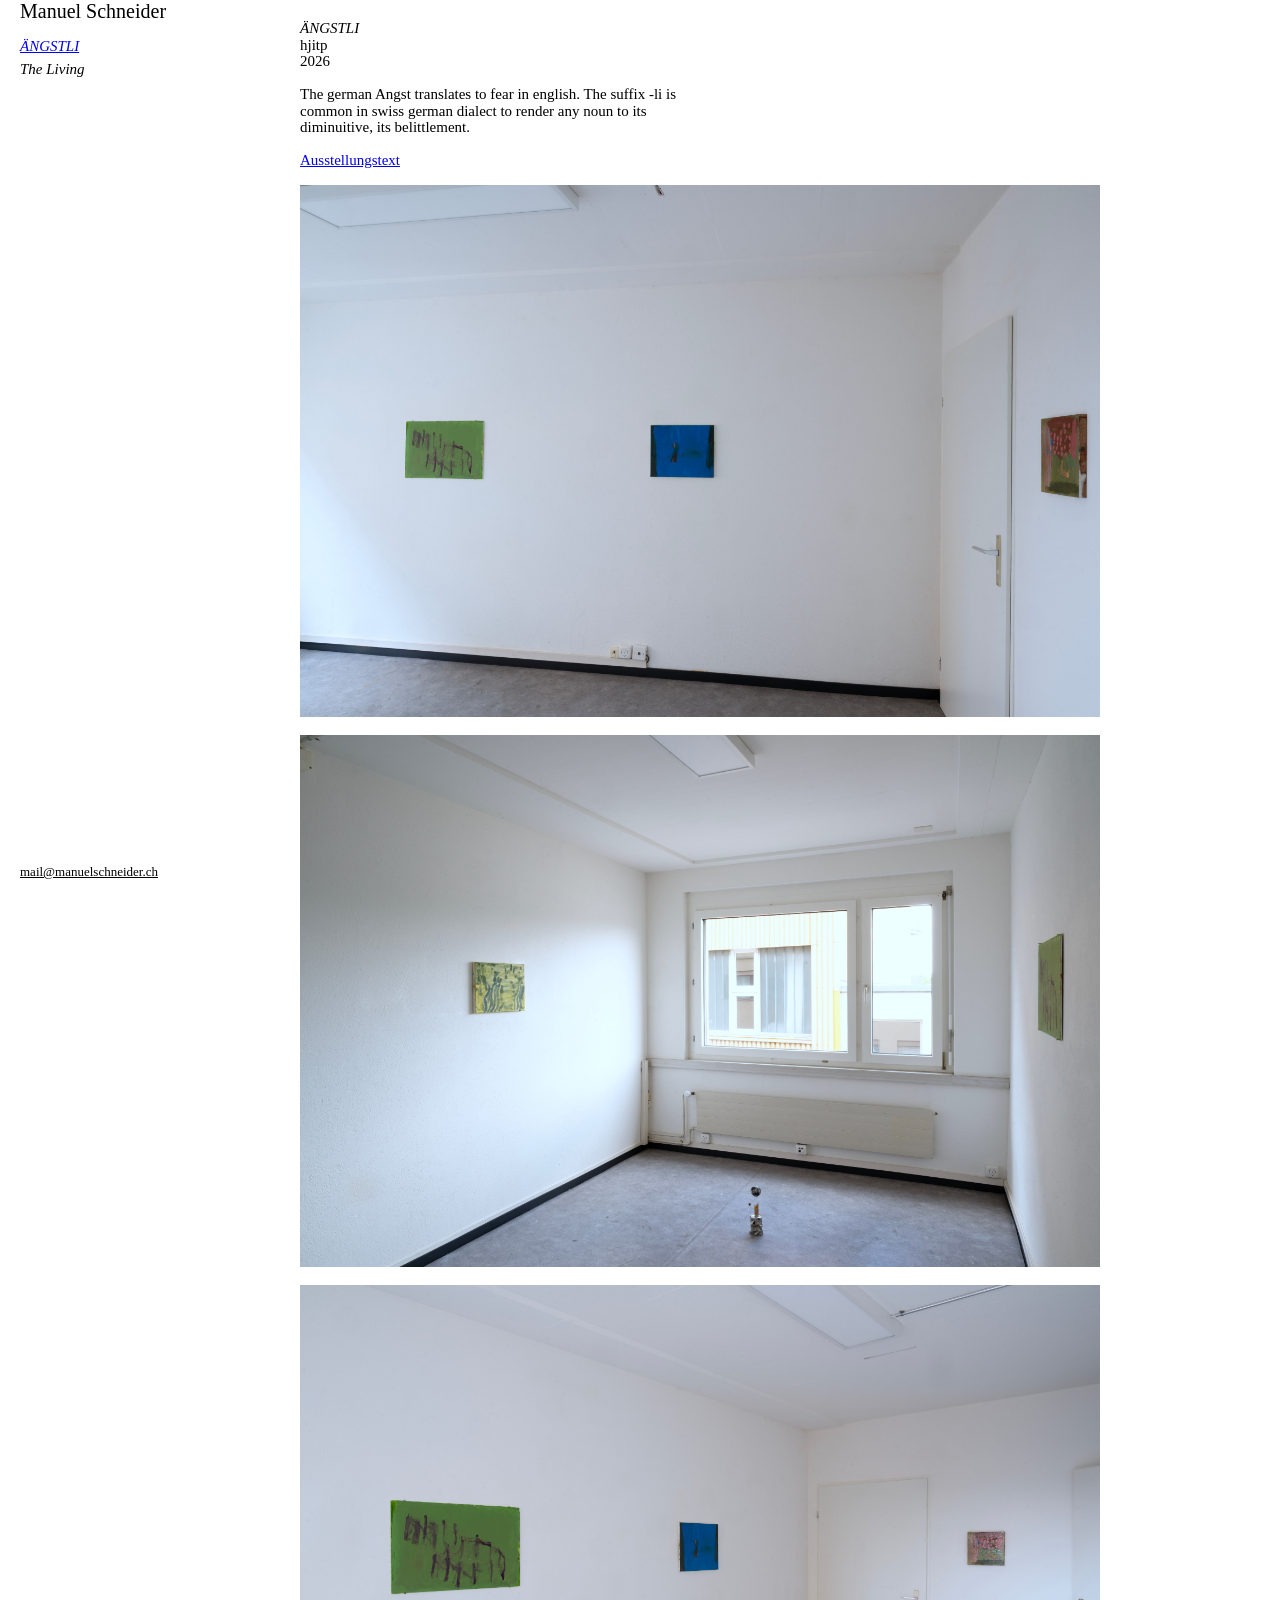
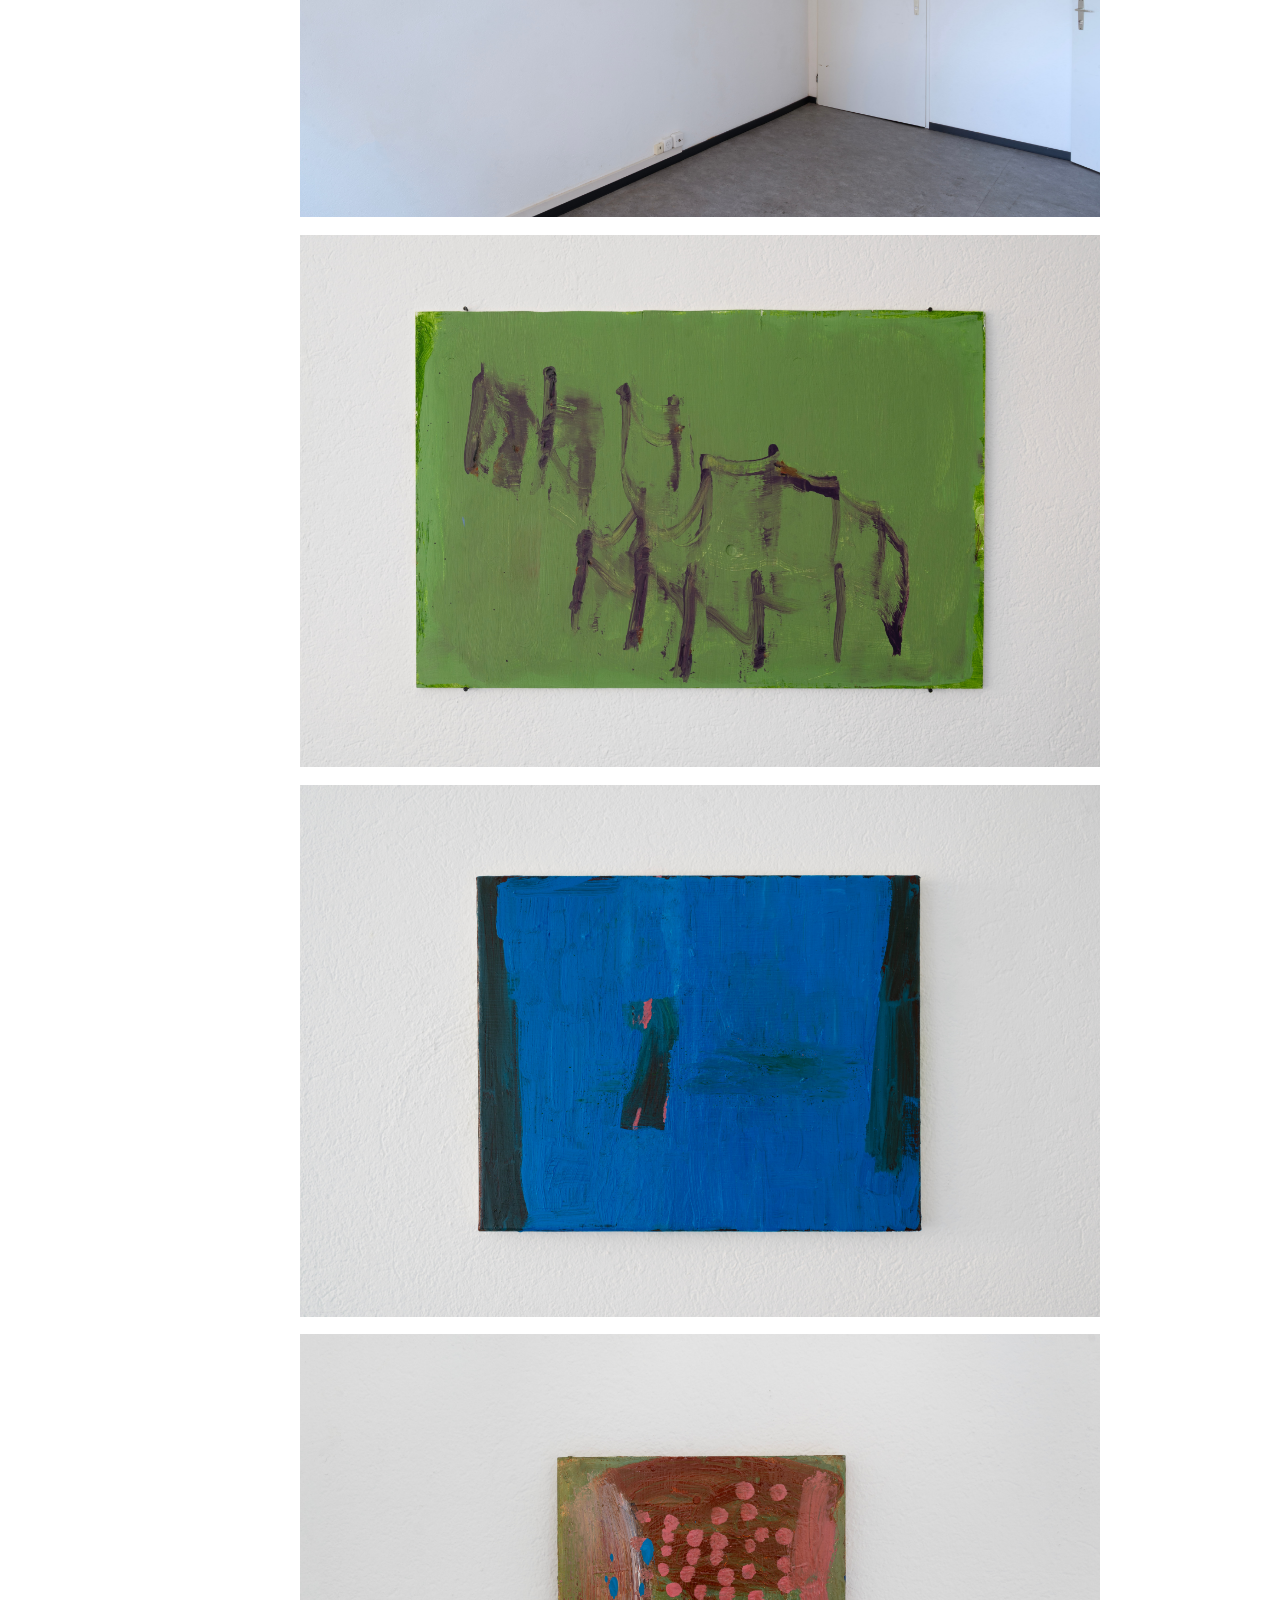
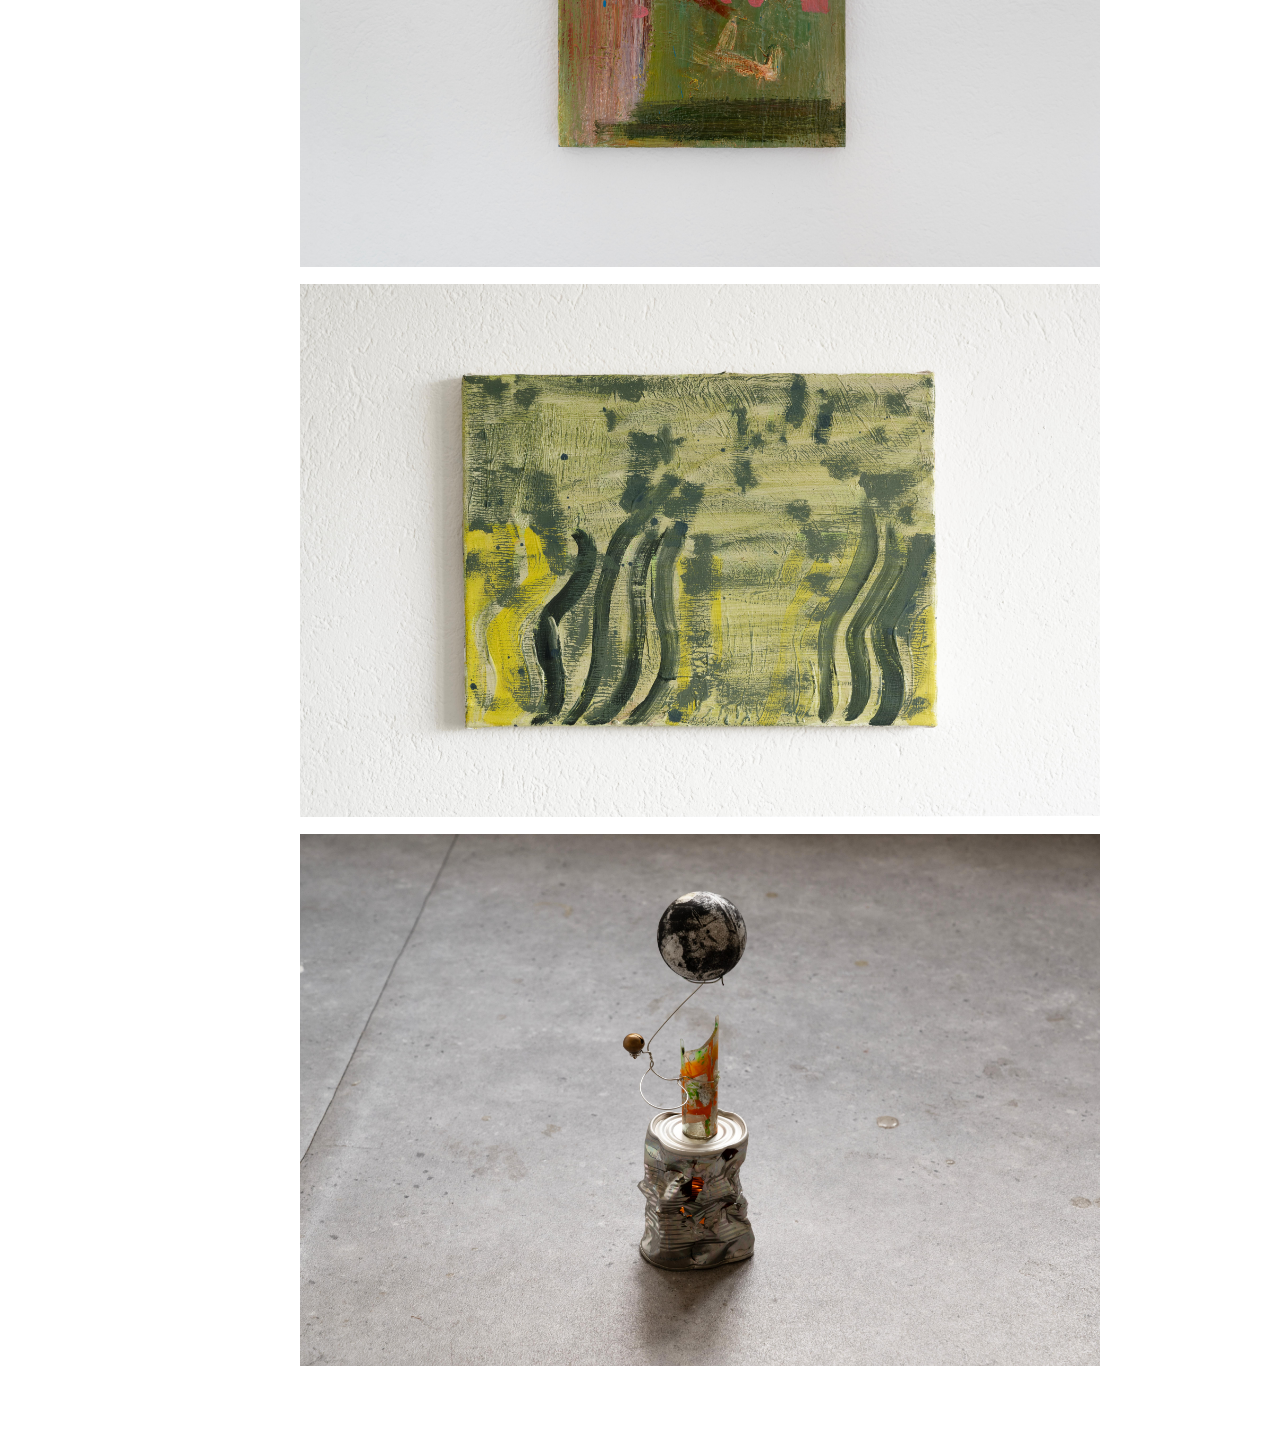
==== aengstli.html @ 5079c1e2 "theliving" ====
<!DOCTYPE html>
<html lang="de">
<head>
<meta charset="UTF-8">
<meta name="viewport" content="width=device-width, initial-scale=1.0">
<title>ÄNGSTLI</title>
<link rel="stylesheet" href="style.css">
</head>
<body>

<div id="sidebar-root"></div>

<div id="content">

  <!--
    EINZELAUSSTELLUNG
    Aufbau: Titel (kursiv), Ort, Jahr — je eine eigene Zeile.
  -->
  <div class="block type2">
    <i>ÄNGSTLI</i><br>
    hjitp<br>
    2026
  </div>

  <!-- Begleittext, kann auch weggelassen werden (ganzen Block löschen) -->
  <div class="block type2">
    The german Angst translates to fear in english. The suffix -li is common in swiss german dialect to render any noun to its diminuitive, its belittlement.
  </div>

  <!-- Optional: Link zu einem PDF mit Ausstellungstext -->
  <div class="block type2">
    <a href="texte/aengstli/exhibitiontextaengstli.pdf">Ausstellungstext</a>
  </div>

  <!-- Bilder: Blöcke duplizieren für mehr, löschen für weniger -->
  <div class="block">
    <img src="images/aengstli/01.jpg" alt="Ansicht 1">
  </div>
  <div class="block">
    <img src="images/aengstli/02.jpg" alt="Ansicht 2">
  </div>
  <div class="block">
    <img src="images/aengstli/03.jpg" alt="Ansicht 3">
  </div>
  <div class="block">
    <img src="images/aengstli/04.jpg" alt="Ansicht 3">
  </div>
  <div class="block">
    <img src="images/aengstli/05.jpg" alt="Ansicht 3">
  </div>
  <div class="block">
    <img src="images/aengstli/06.jpg" alt="Ansicht 3">
  </div>
  <div class="block">
    <img src="images/aengstli/07.jpg" alt="Ansicht 3">
  </div>
  <div class="block">
    <img src="images/aengstli/08.jpg" alt="Ansicht 3">
  </div>

  <!--
    Video einbetten: YouTube-Link kopieren, z.B. https://youtu.be/dQw4w9WgXcQ
    -> nur der Teil nach dem letzten "/" ist die ID: dQw4w9WgXcQ
    Block einkommentieren und ID ersetzen.

  <div class="block video-frame">
    <iframe src="https://www.youtube-nocookie.com/embed/DEINE-VIDEO-ID"
      title="Video" loading="lazy"
      allow="accelerometer; autoplay; clipboard-write; encrypted-media; gyroscope; picture-in-picture"
      allowfullscreen></iframe>
  </div>

    Bei Vimeo (https://vimeo.com/76979871) stattdessen:
    src="https://player.vimeo.com/video/76979871"
  -->

</div>

<script src="sidebar.js"></script>
</body>
</html>
---- style.css ----
* {
  margin: 0;
  padding: 0;
  box-sizing: border-box;
}

body {
  font-family: "Times New Roman", Times, serif;
  background: #fff;
  color: #000;
}

a { color: inherit; }

/* ============================================
   SIDEBAR (fest links, wird per sidebar.js injiziert)
   ============================================ */
#sidebar-root { position: relative; }

#sidebar {
  position: fixed;
  top: 0;
  left: 0;
  width: 280px;
  height: 100vh;
  background: #fff;
  z-index: 100;
  display: flex;
  flex-direction: column;
  justify-content: space-between;
}

.sidebar-top { padding-bottom: 1rem; }

#sidebar .header-name {
  display: block;
  padding-left: 20px;
  font-family: "Times New Roman", Times, serif;
  font-size: 20px;
  font-style: normal;
  font-weight: normal;
  color: #000;
  text-decoration: none;
}

#sidebar .header-name:hover {
  color: #0000EE;
  text-decoration: underline;
}

#sidebar nav {
  padding-left: 20px;
  padding-top: 0.75rem;
}

#sidebar nav a,
#sidebar nav .empty-line {
  display: block;
  font-family: "Times New Roman", Times, serif;
  font-size: 15px;
  font-style: italic;
  line-height: 1.5;
  color: #000;
  text-decoration: none;
}

#sidebar nav a:hover,
#sidebar nav a.current {
  color: #0000EE;
  text-decoration: underline;
}

#sidebar .contact {
  padding: 0 0 1.25rem 20px;
  font-family: "Times New Roman", Times, serif;
  font-size: 13px;
  color: #000;
}

#sidebar .contact a {
  text-decoration: underline;
  color: #000;
}

#sidebar .contact a:hover { color: #0000EE; }

/* ============================================
   CONTENT
   ============================================ */
#content {
  margin-left: 280px;
  padding-left: 20px;
  padding-top: 20px;
  padding-right: 20px;
  padding-bottom: 4rem;
}

.type2 {
  font-family: "Times New Roman", Times, serif;
  font-size: 15px;
  font-weight: normal;
  font-style: normal;
  line-height: 1.1;
  color: #000;
  max-width: 400px;
}

.block { margin-bottom: 1.1em; }

.block a {
  color: #0000EE;
  text-decoration: underline;
}

.block img {
  display: block;
  width: 800px;
  max-width: 100%;
}

/* Video-Einbettung, gleiche Spaltenbreite wie Bilder */
.video-frame {
  position: relative;
  width: 800px;
  max-width: 100%;
  aspect-ratio: 16 / 9;
  background: #000;
}

.video-frame iframe {
  position: absolute;
  inset: 0;
  width: 100%;
  height: 100%;
  border: 0;
}

/* Homepage Hero */
.hero-image img {
  display: block;
  width: 800px;
  max-width: 100%;
}

/* ============================================
   MOBILE
   ============================================ */
@media (max-width: 600px) {
  #sidebar {
    position: relative;
    width: 100%;
    height: auto;
    flex-direction: column;
  }

  #sidebar .sidebar-top { padding: 1rem 0 0.5rem; }

  #sidebar .contact { padding: 0.5rem 0 1.5rem 20px; }

  #content {
    margin-left: 0;
    padding-left: 20px;
    padding-top: 1rem;
  }

  .type2 { max-width: 100%; }

  .block img,
  .hero-image img {
    width: 100%;
  }
}
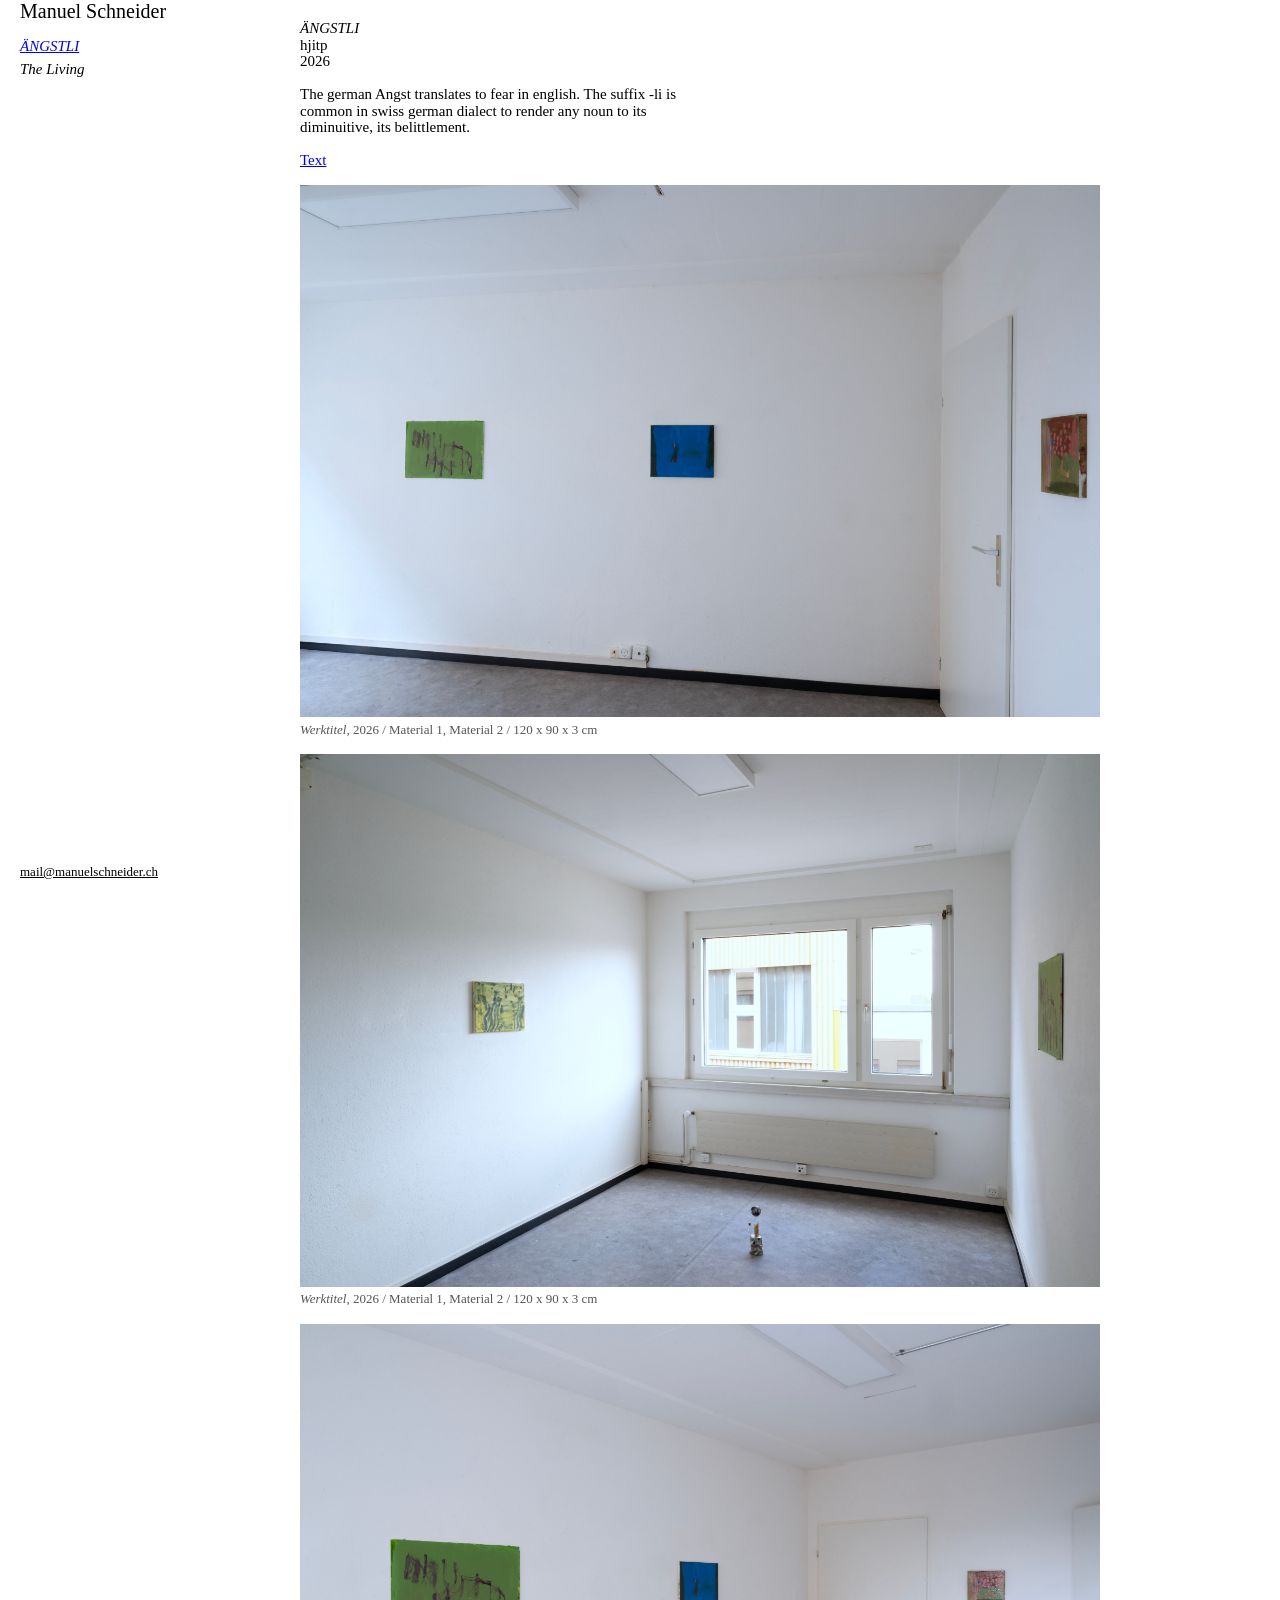
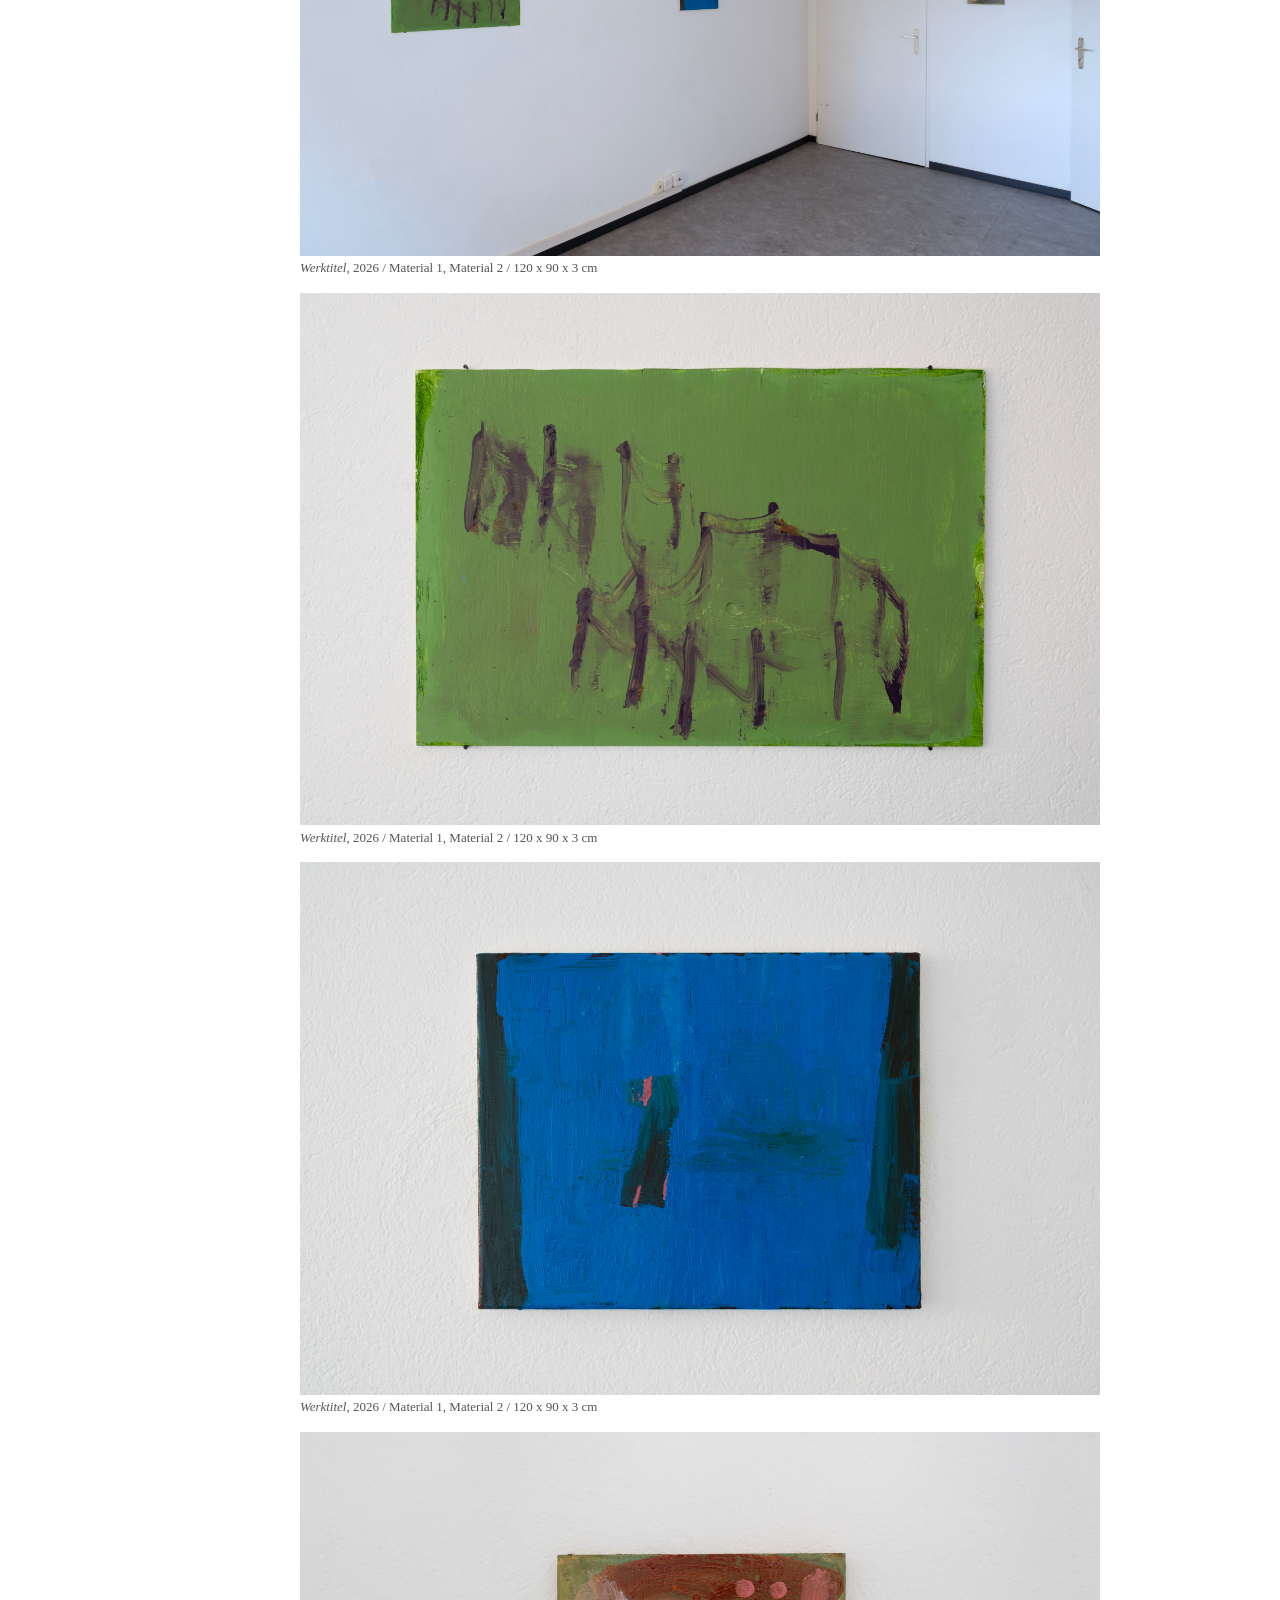
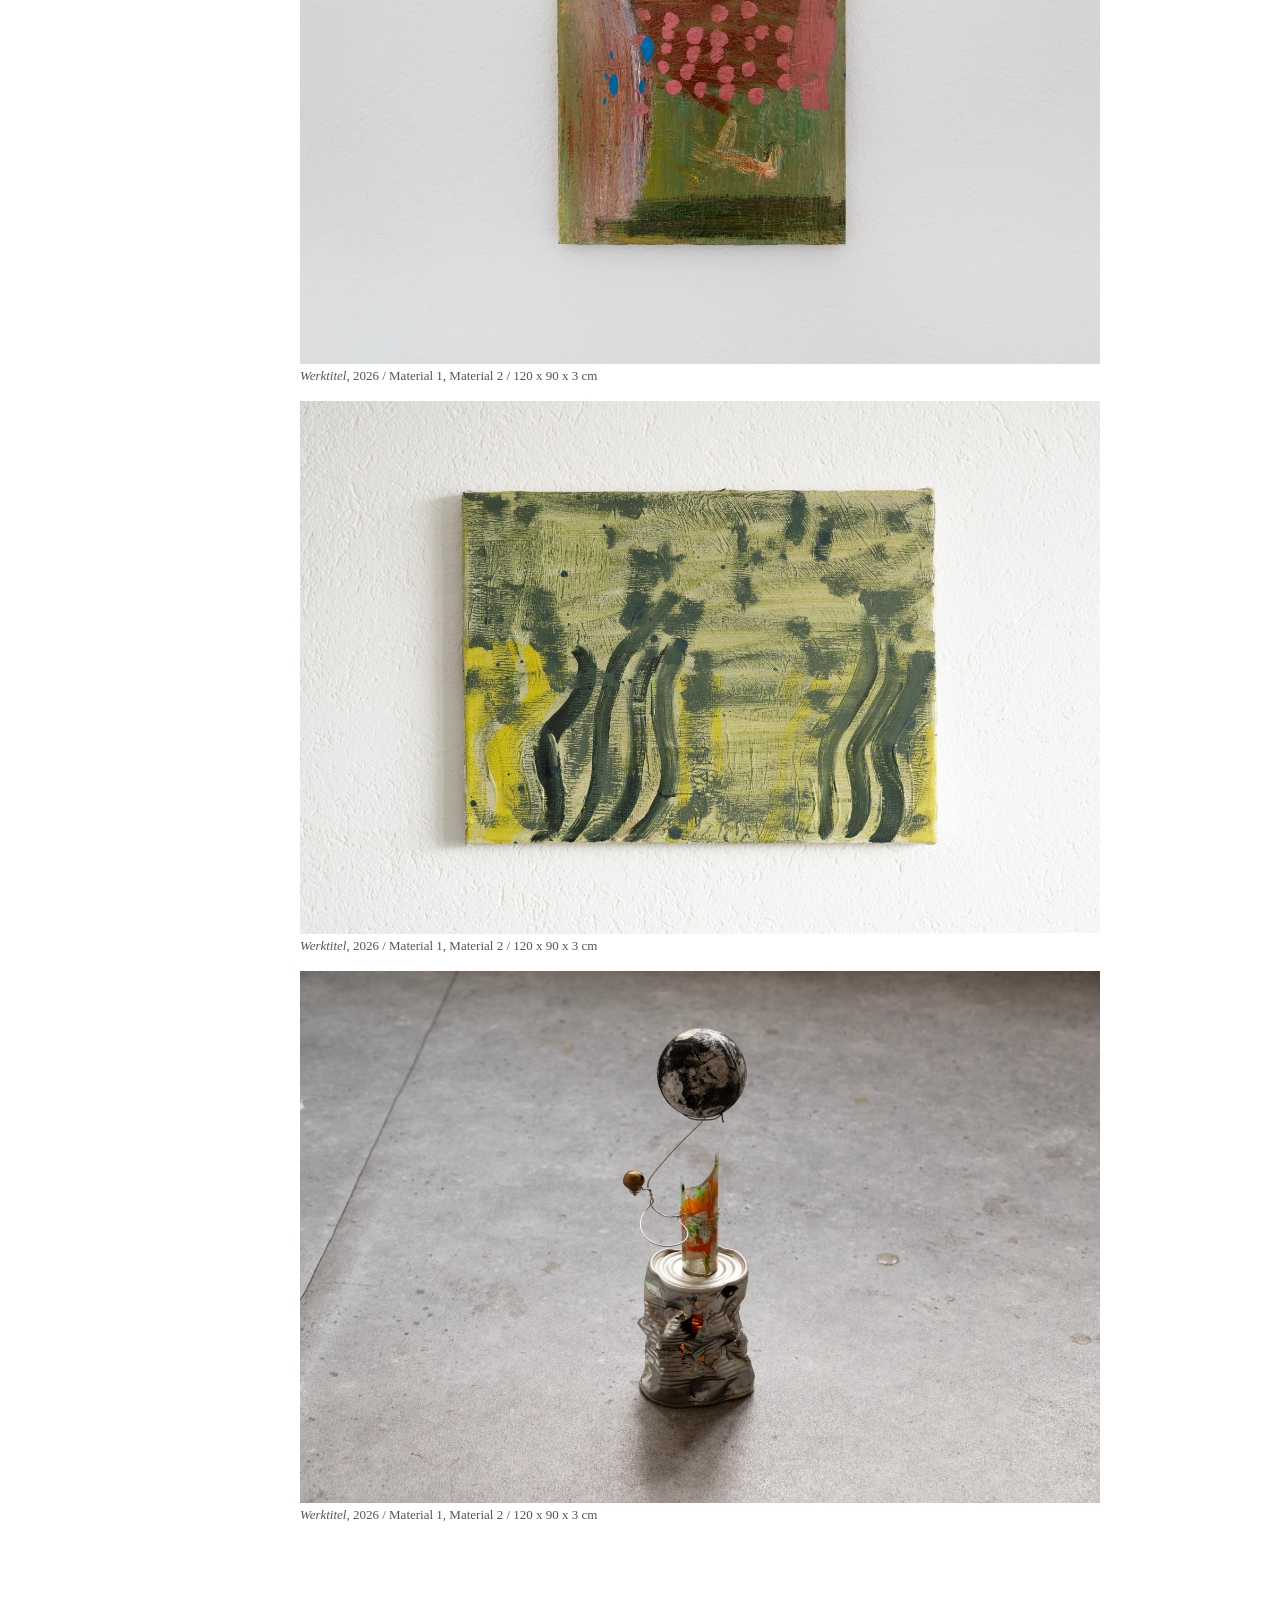
==== commit 15fb3145: "Anpassung Schema" ====
--- a/aengstli.html
+++ b/aengstli.html
@@ -13,8 +13,10 @@
 <div id="content">
 
   <!--
-    EINZELAUSSTELLUNG
-    Aufbau: Titel (kursiv), Ort, Jahr — je eine eigene Zeile.
+    KOPFBLOCK
+    Zeile 1: Ausstellungstitel (kursiv)
+    Zeile 2: Ausstellungsort, Stadt
+    Zeile 3: Jahr
   -->
   <div class="block type2">
     <i>ÄNGSTLI</i><br>
@@ -29,33 +31,45 @@
 
   <!-- Optional: Link zu einem PDF mit Ausstellungstext -->
   <div class="block type2">
-    <a href="texte/aengstli/exhibitiontextaengstli.pdf">Ausstellungstext</a>
+    <a href="texte/aengstli/exhibitiontextaengstli.pdf">Text</a>
   </div>
 
-  <!-- Bilder: Blöcke duplizieren für mehr, löschen für weniger -->
+  <!--
+    BILDER
+    Bildunterschrift optional: Titel (kursiv), Jahr / Material / Grösse
+    Zeile einfach weglassen, wenn nicht gebraucht.
+  -->
   <div class="block">
     <img src="images/aengstli/01.jpg" alt="Ansicht 1">
+    <p class="caption type2"><i>Werktitel</i>, 2026 / Material 1, Material 2 / 120 x 90 x 3 cm</p>
   </div>
   <div class="block">
     <img src="images/aengstli/02.jpg" alt="Ansicht 2">
+    <p class="caption type2"><i>Werktitel</i>, 2026 / Material 1, Material 2 / 120 x 90 x 3 cm</p>
   </div>
   <div class="block">
     <img src="images/aengstli/03.jpg" alt="Ansicht 3">
+    <p class="caption type2"><i>Werktitel</i>, 2026 / Material 1, Material 2 / 120 x 90 x 3 cm</p>
   </div>
   <div class="block">
     <img src="images/aengstli/04.jpg" alt="Ansicht 3">
+    <p class="caption type2"><i>Werktitel</i>, 2026 / Material 1, Material 2 / 120 x 90 x 3 cm</p>
   </div>
   <div class="block">
     <img src="images/aengstli/05.jpg" alt="Ansicht 3">
+    <p class="caption type2"><i>Werktitel</i>, 2026 / Material 1, Material 2 / 120 x 90 x 3 cm</p>
   </div>
   <div class="block">
     <img src="images/aengstli/06.jpg" alt="Ansicht 3">
+    <p class="caption type2"><i>Werktitel</i>, 2026 / Material 1, Material 2 / 120 x 90 x 3 cm</p>
   </div>
   <div class="block">
     <img src="images/aengstli/07.jpg" alt="Ansicht 3">
+    <p class="caption type2"><i>Werktitel</i>, 2026 / Material 1, Material 2 / 120 x 90 x 3 cm</p>
   </div>
   <div class="block">
     <img src="images/aengstli/08.jpg" alt="Ansicht 3">
+    <p class="caption type2"><i>Werktitel</i>, 2026 / Material 1, Material 2 / 120 x 90 x 3 cm</p>
   </div>
 
   <!--
--- a/style.css
+++ b/style.css
@@ -118,6 +118,13 @@
   max-width: 100%;
 }
 
+.caption {
+  margin-top: 0.4em;
+  font-size: 13px;
+  color: #555;
+  max-width: 800px;
+}
+
 /* Video-Einbettung, gleiche Spaltenbreite wie Bilder */
 .video-frame {
   position: relative;
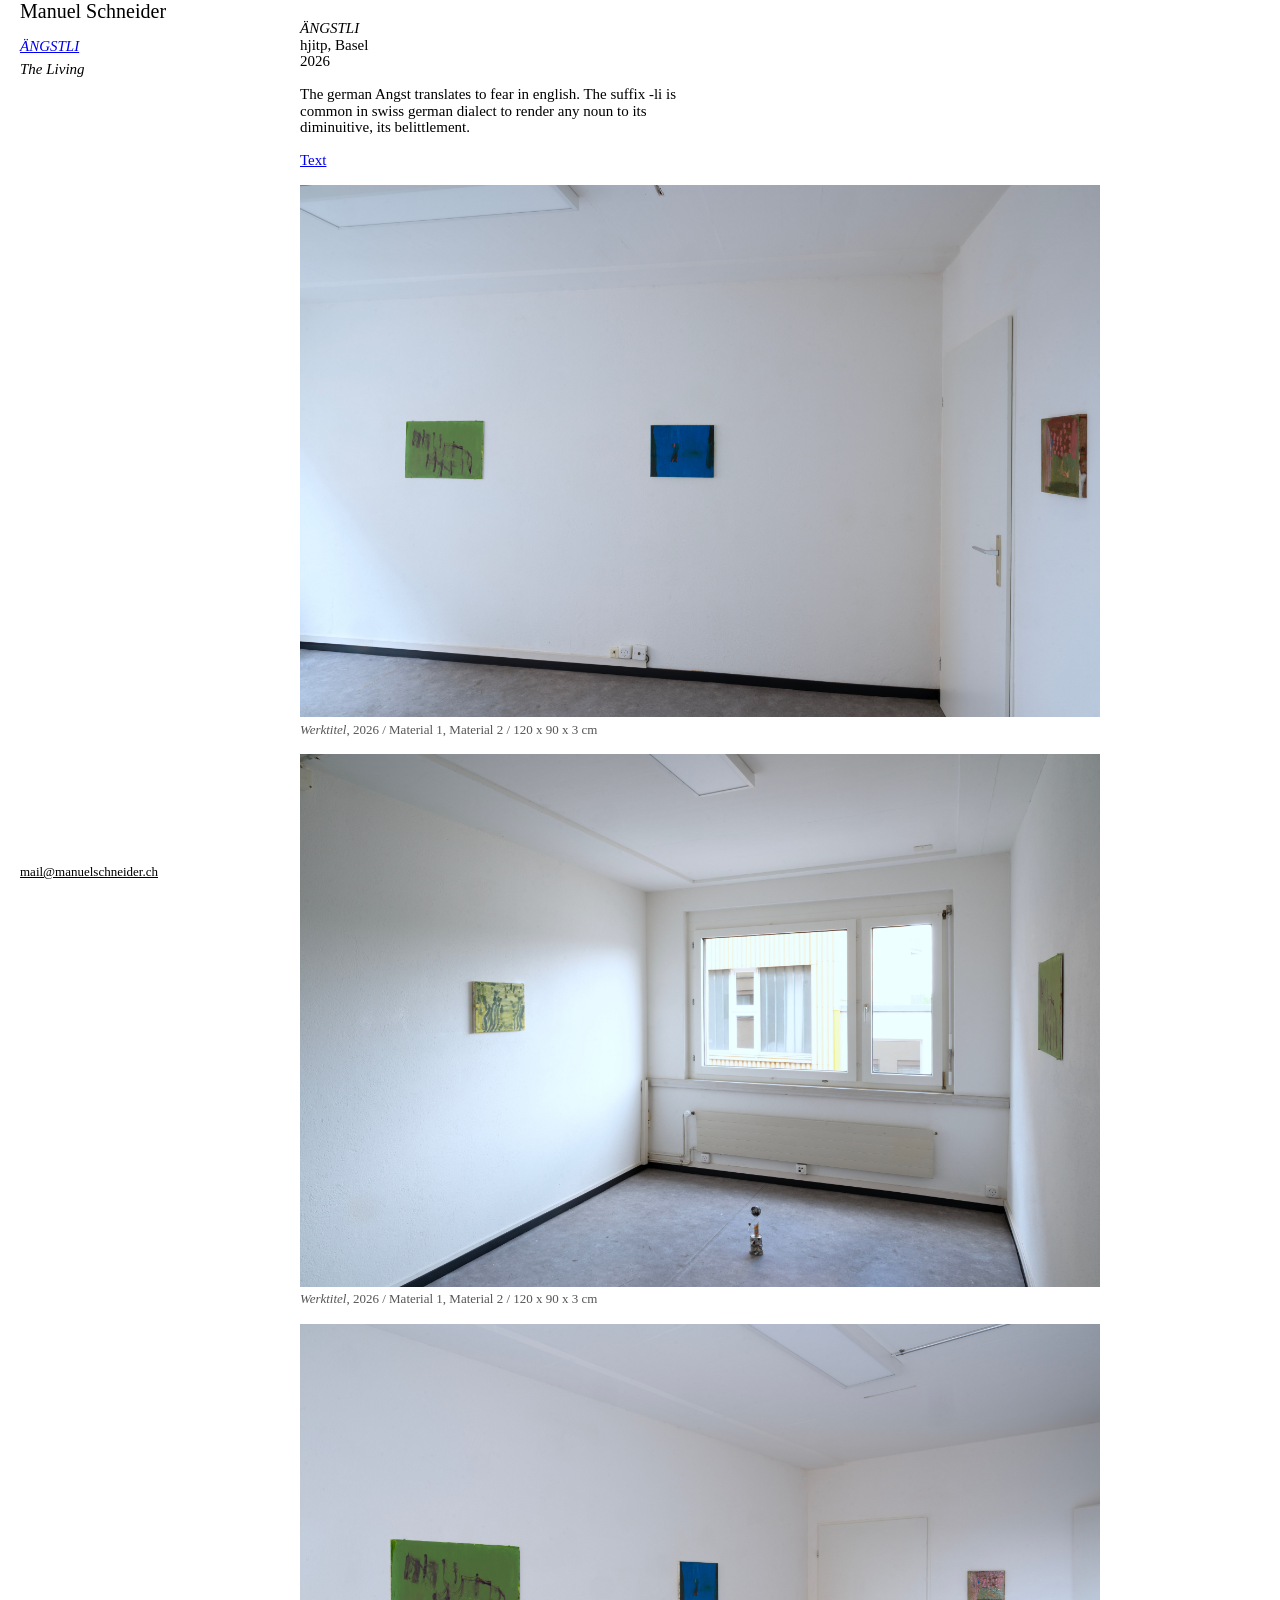
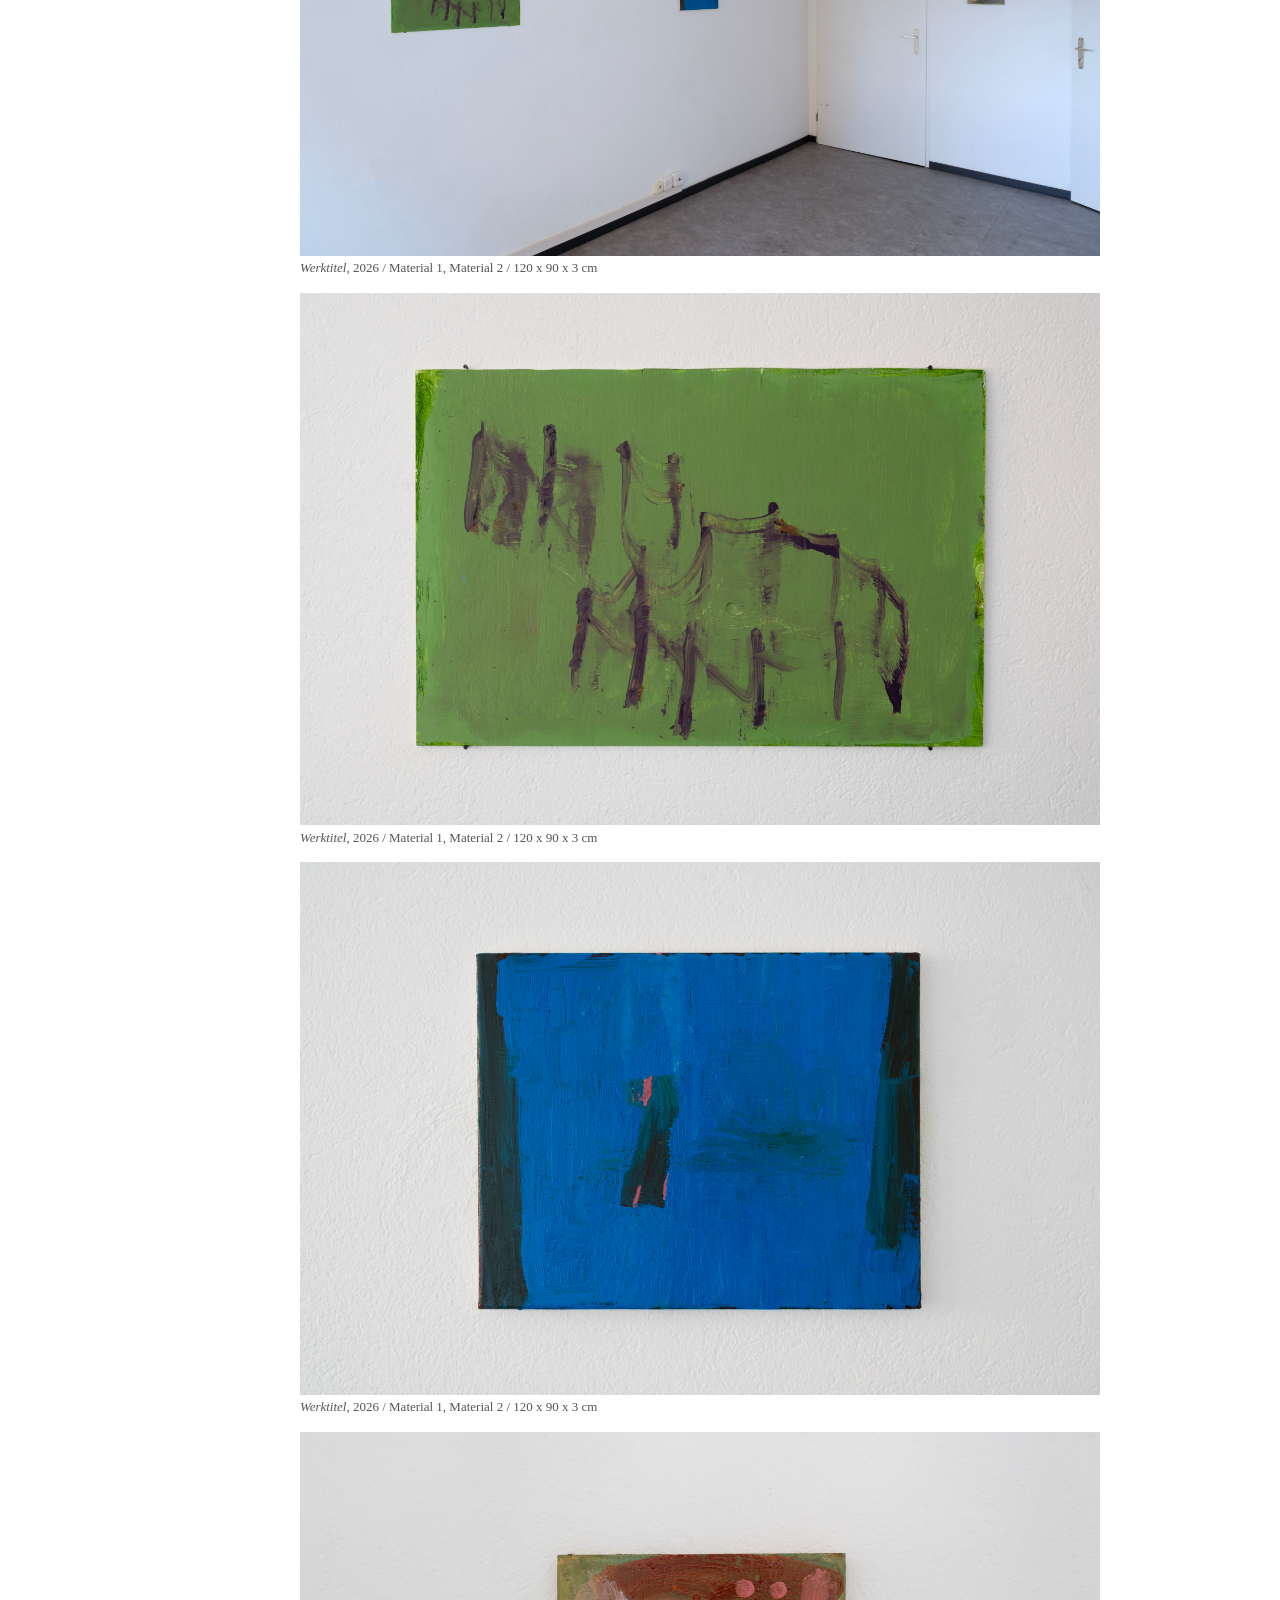
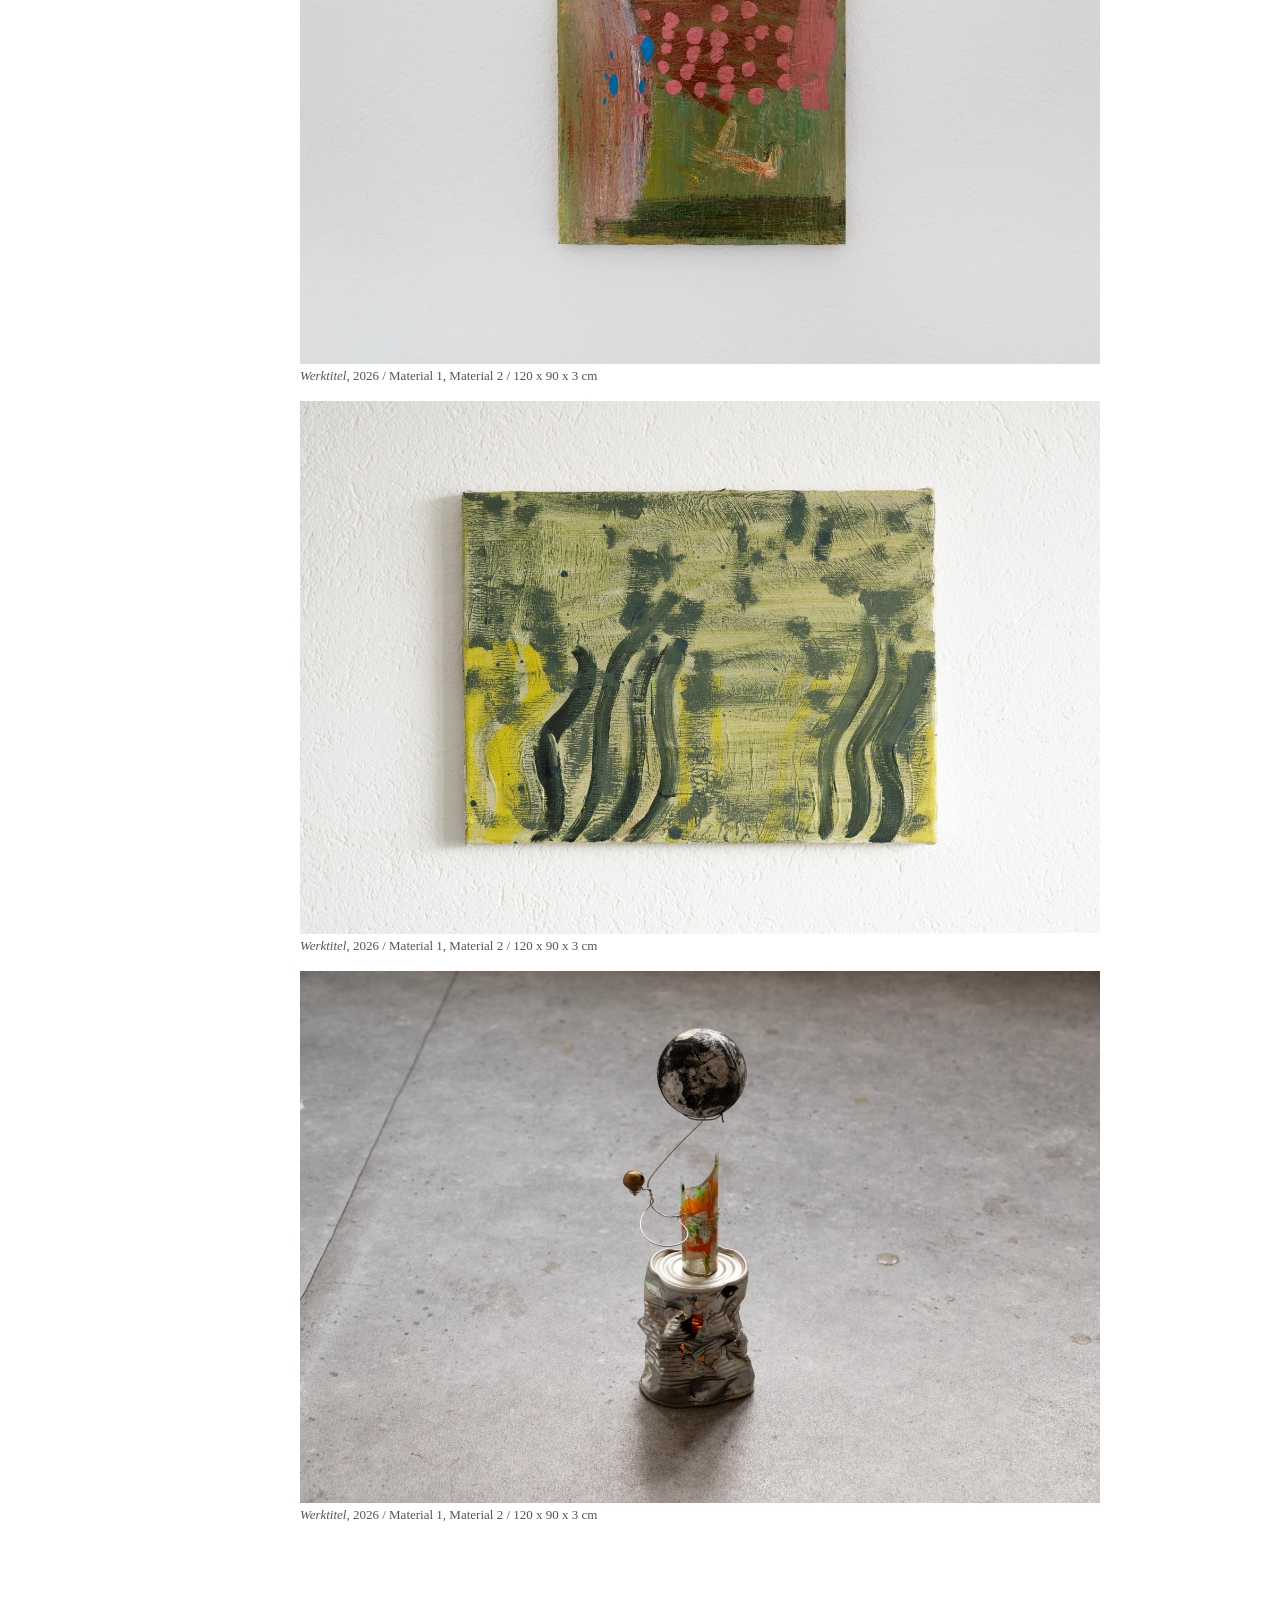
==== commit 6e3c2df0: "Update aengstli.html" ====
--- a/aengstli.html
+++ b/aengstli.html
@@ -20,7 +20,7 @@
   -->
   <div class="block type2">
     <i>ÄNGSTLI</i><br>
-    hjitp<br>
+    hjitp, Basel<br>
     2026
   </div>
 
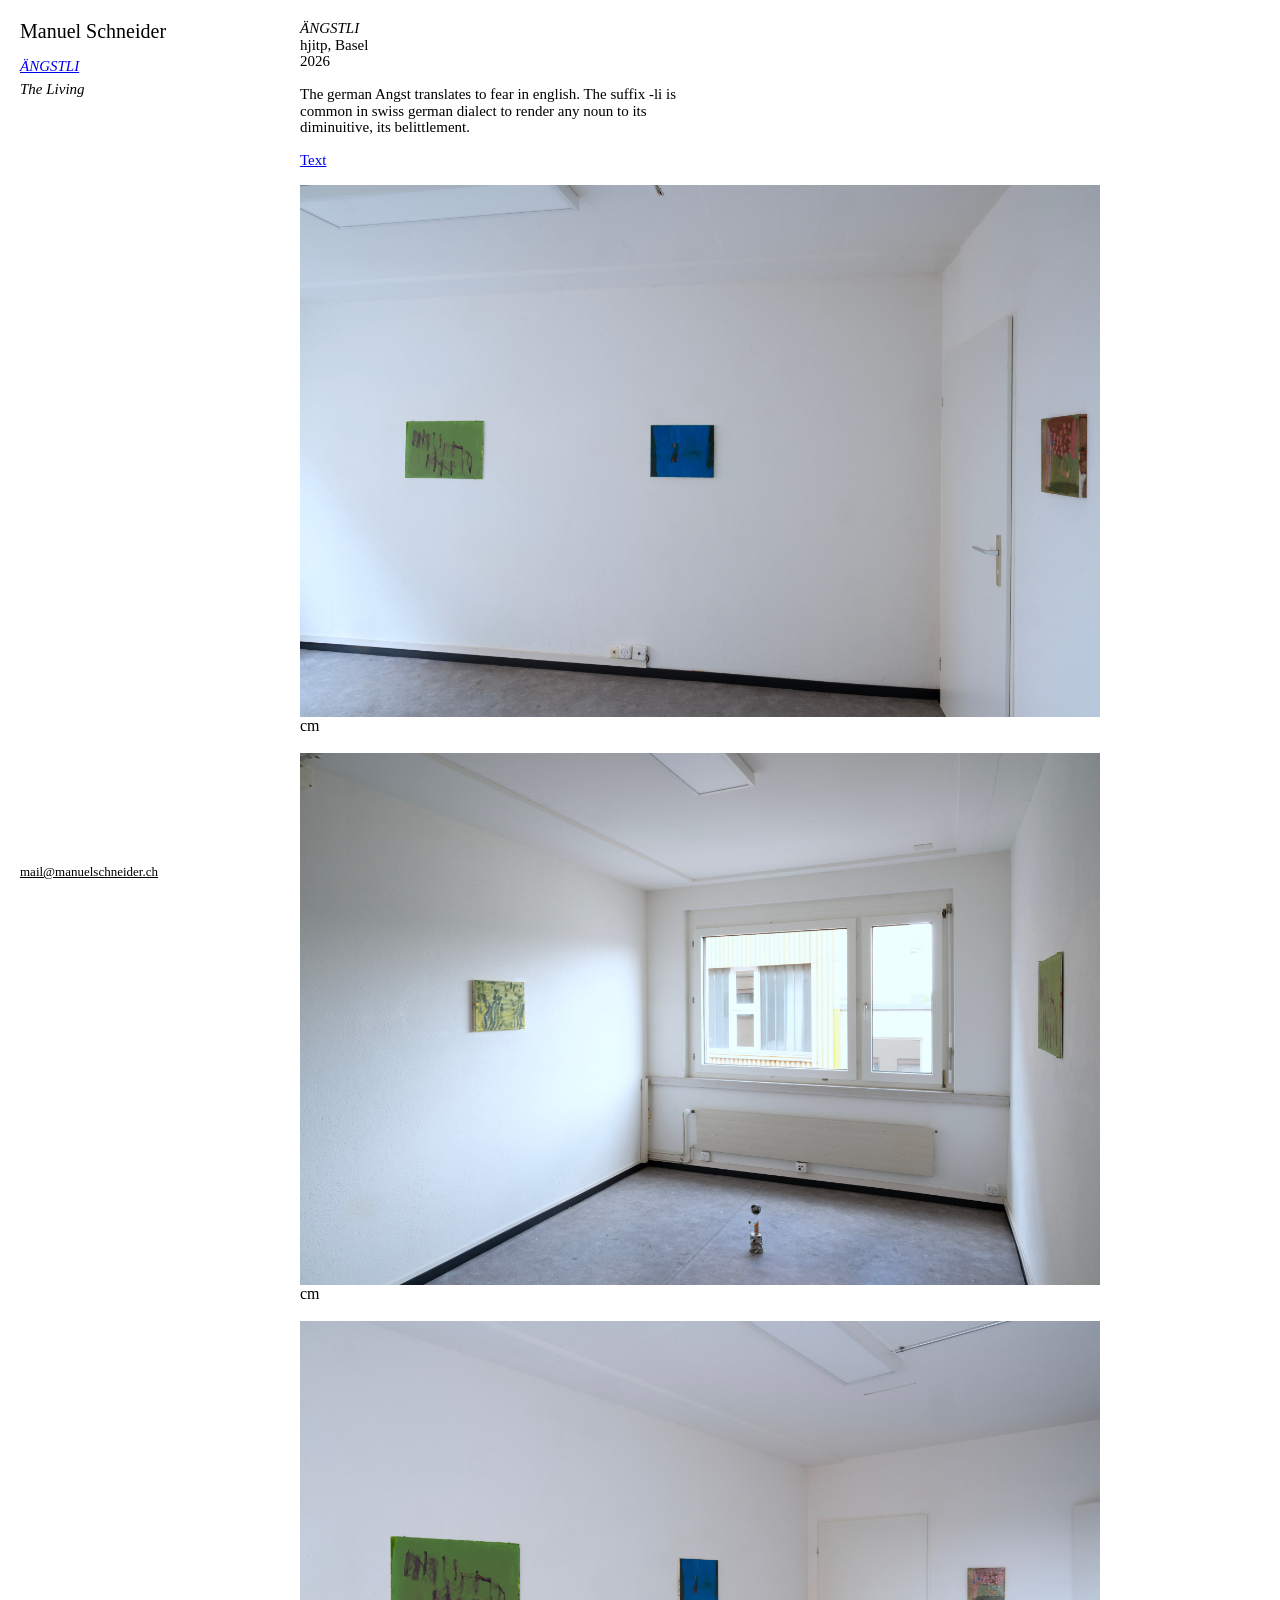
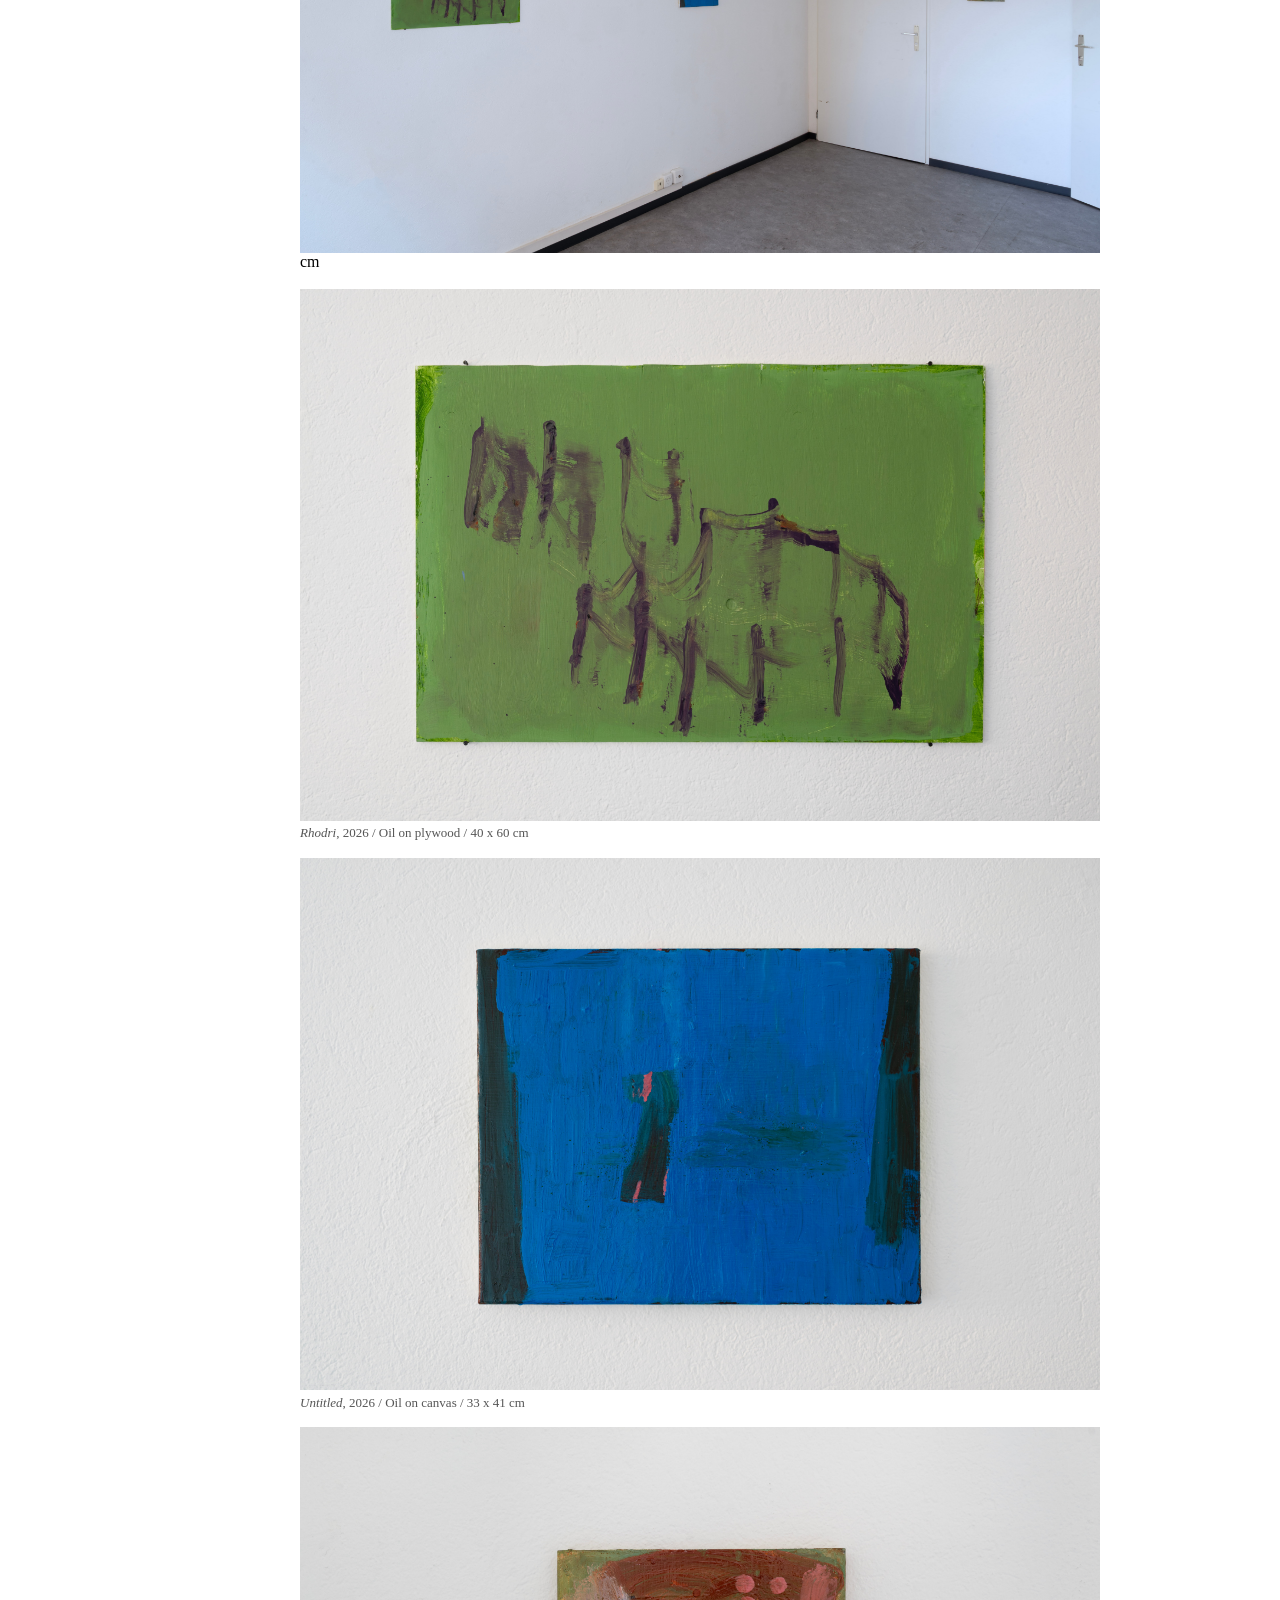
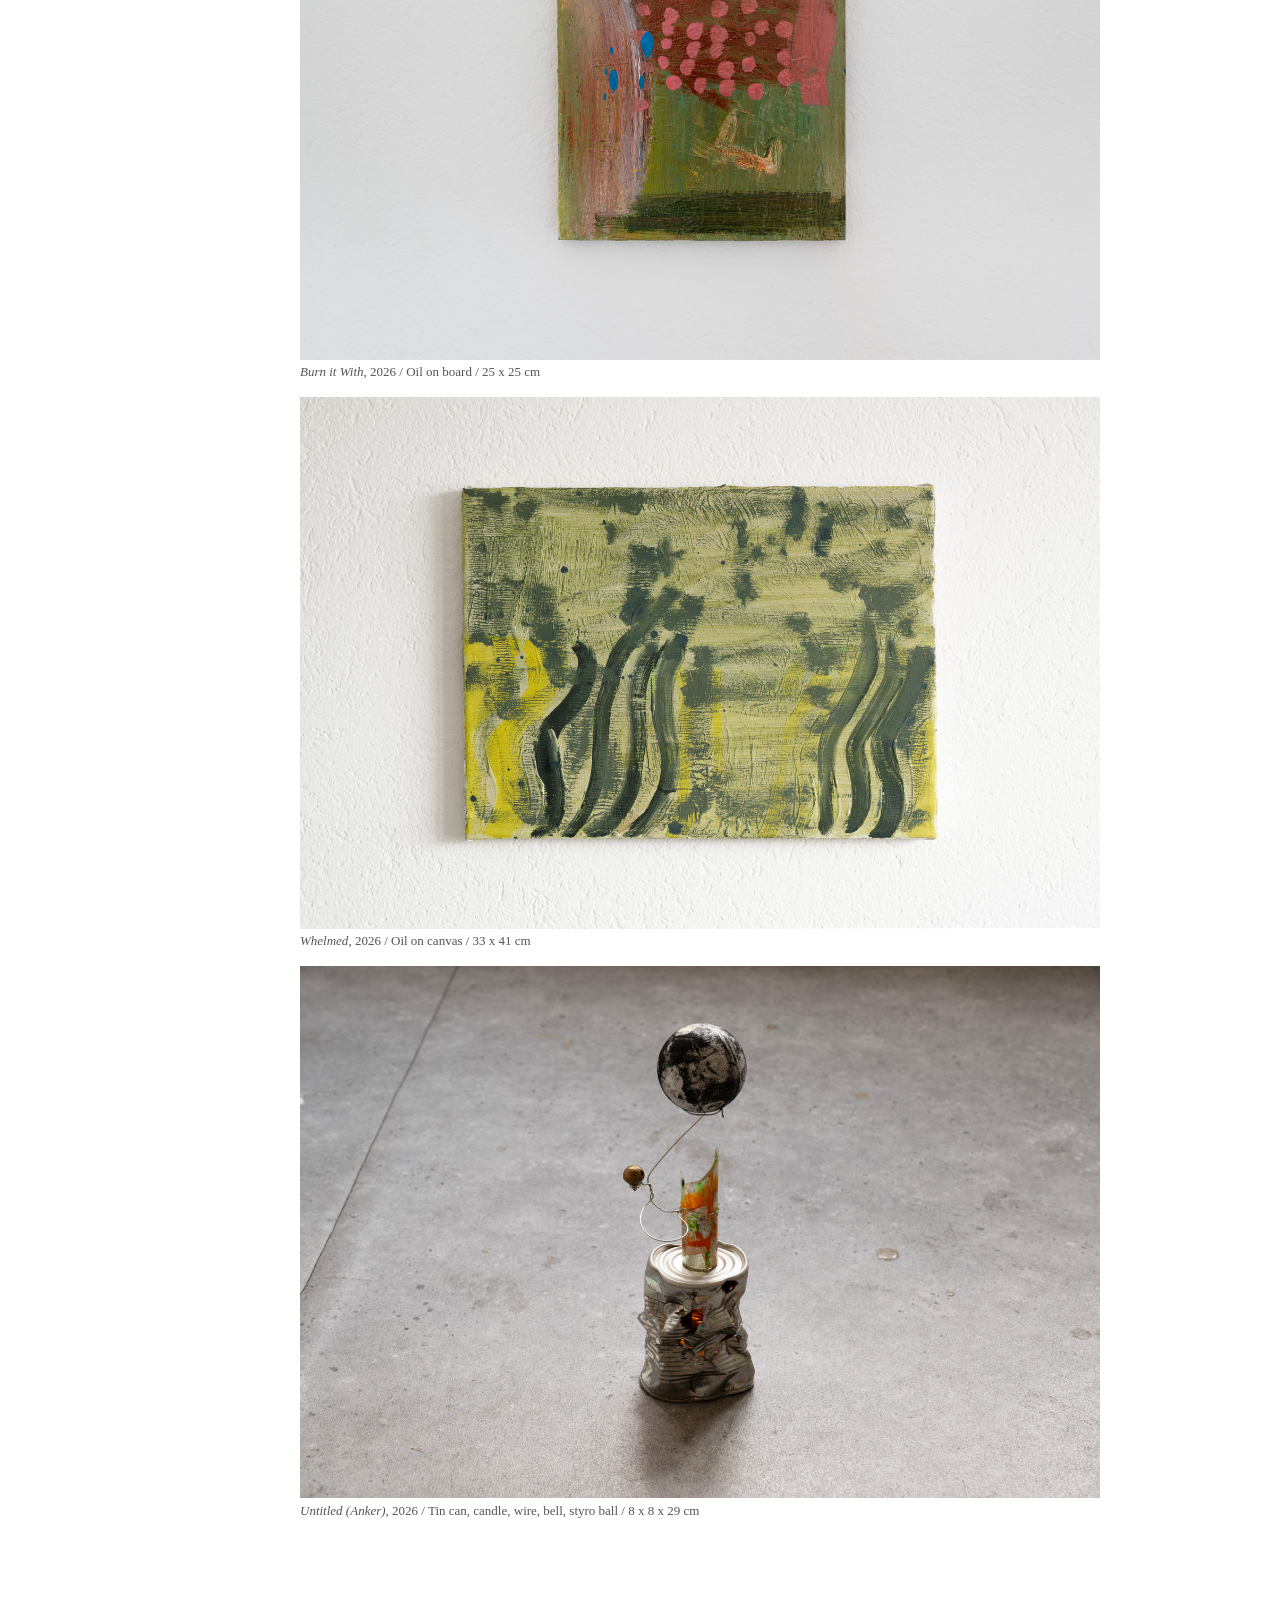
==== commit 6f2c81c4: "Update aengstli.html" ====
--- a/aengstli.html
+++ b/aengstli.html
@@ -41,35 +41,35 @@
   -->
   <div class="block">
     <img src="images/aengstli/01.jpg" alt="Ansicht 1">
-    <p class="caption type2"><i>Werktitel</i>, 2026 / Material 1, Material 2 / 120 x 90 x 3 cm</p>
+    cm</p>
   </div>
   <div class="block">
     <img src="images/aengstli/02.jpg" alt="Ansicht 2">
-    <p class="caption type2"><i>Werktitel</i>, 2026 / Material 1, Material 2 / 120 x 90 x 3 cm</p>
+    cm</p>
   </div>
   <div class="block">
     <img src="images/aengstli/03.jpg" alt="Ansicht 3">
-    <p class="caption type2"><i>Werktitel</i>, 2026 / Material 1, Material 2 / 120 x 90 x 3 cm</p>
+    cm</p>
   </div>
   <div class="block">
     <img src="images/aengstli/04.jpg" alt="Ansicht 3">
-    <p class="caption type2"><i>Werktitel</i>, 2026 / Material 1, Material 2 / 120 x 90 x 3 cm</p>
+    <p class="caption type2"><i>Rhodri</i>, 2026 / Oil on plywood / 40 x 60 cm</p>
   </div>
   <div class="block">
     <img src="images/aengstli/05.jpg" alt="Ansicht 3">
-    <p class="caption type2"><i>Werktitel</i>, 2026 / Material 1, Material 2 / 120 x 90 x 3 cm</p>
+    <p class="caption type2"><i>Untitled</i>, 2026 / Oil on canvas / 33 x 41 cm</p>
   </div>
   <div class="block">
     <img src="images/aengstli/06.jpg" alt="Ansicht 3">
-    <p class="caption type2"><i>Werktitel</i>, 2026 / Material 1, Material 2 / 120 x 90 x 3 cm</p>
+    <p class="caption type2"><i>Burn it With</i>, 2026 / Oil on board / 25 x 25 cm</p>
   </div>
   <div class="block">
     <img src="images/aengstli/07.jpg" alt="Ansicht 3">
-    <p class="caption type2"><i>Werktitel</i>, 2026 / Material 1, Material 2 / 120 x 90 x 3 cm</p>
+    <p class="caption type2"><i>Whelmed</i>, 2026 / Oil on canvas / 33 x 41 cm</p>
   </div>
   <div class="block">
     <img src="images/aengstli/08.jpg" alt="Ansicht 3">
-    <p class="caption type2"><i>Werktitel</i>, 2026 / Material 1, Material 2 / 120 x 90 x 3 cm</p>
+    <p class="caption type2"><i>Untitled (Anker)</i>, 2026 / Tin can, candle, wire, bell, styro ball / 8 x 8 x 29 cm</p>
   </div>
 
   <!--
--- a/style.css
+++ b/style.css
@@ -35,6 +35,7 @@
 #sidebar .header-name {
   display: block;
   padding-left: 20px;
+  padding-top: 20px;
   font-family: "Times New Roman", Times, serif;
   font-size: 20px;
   font-style: normal;
@@ -153,6 +154,8 @@
    MOBILE
    ============================================ */
 @media (max-width: 600px) {
+  body { overflow-x: hidden; }
+
   #sidebar {
     position: relative;
     width: 100%;
@@ -167,13 +170,20 @@
   #content {
     margin-left: 0;
     padding-left: 20px;
+    padding-right: 0;
     padding-top: 1rem;
   }
 
-  .type2 { max-width: 100%; }
+  .type2,
+  .caption { max-width: calc(100% - 20px); }
 
+  /* Fotos füllen die Bildschirmbreite komplett, unabhängig vom
+     Text-Einzug links (der für Navigation und Textblöcke bleibt) */
   .block img,
   .hero-image img {
-    width: 100%;
+    width: 100vw;
+    max-width: 100vw;
+    margin-left: -20px;
+    display: block;
   }
 }
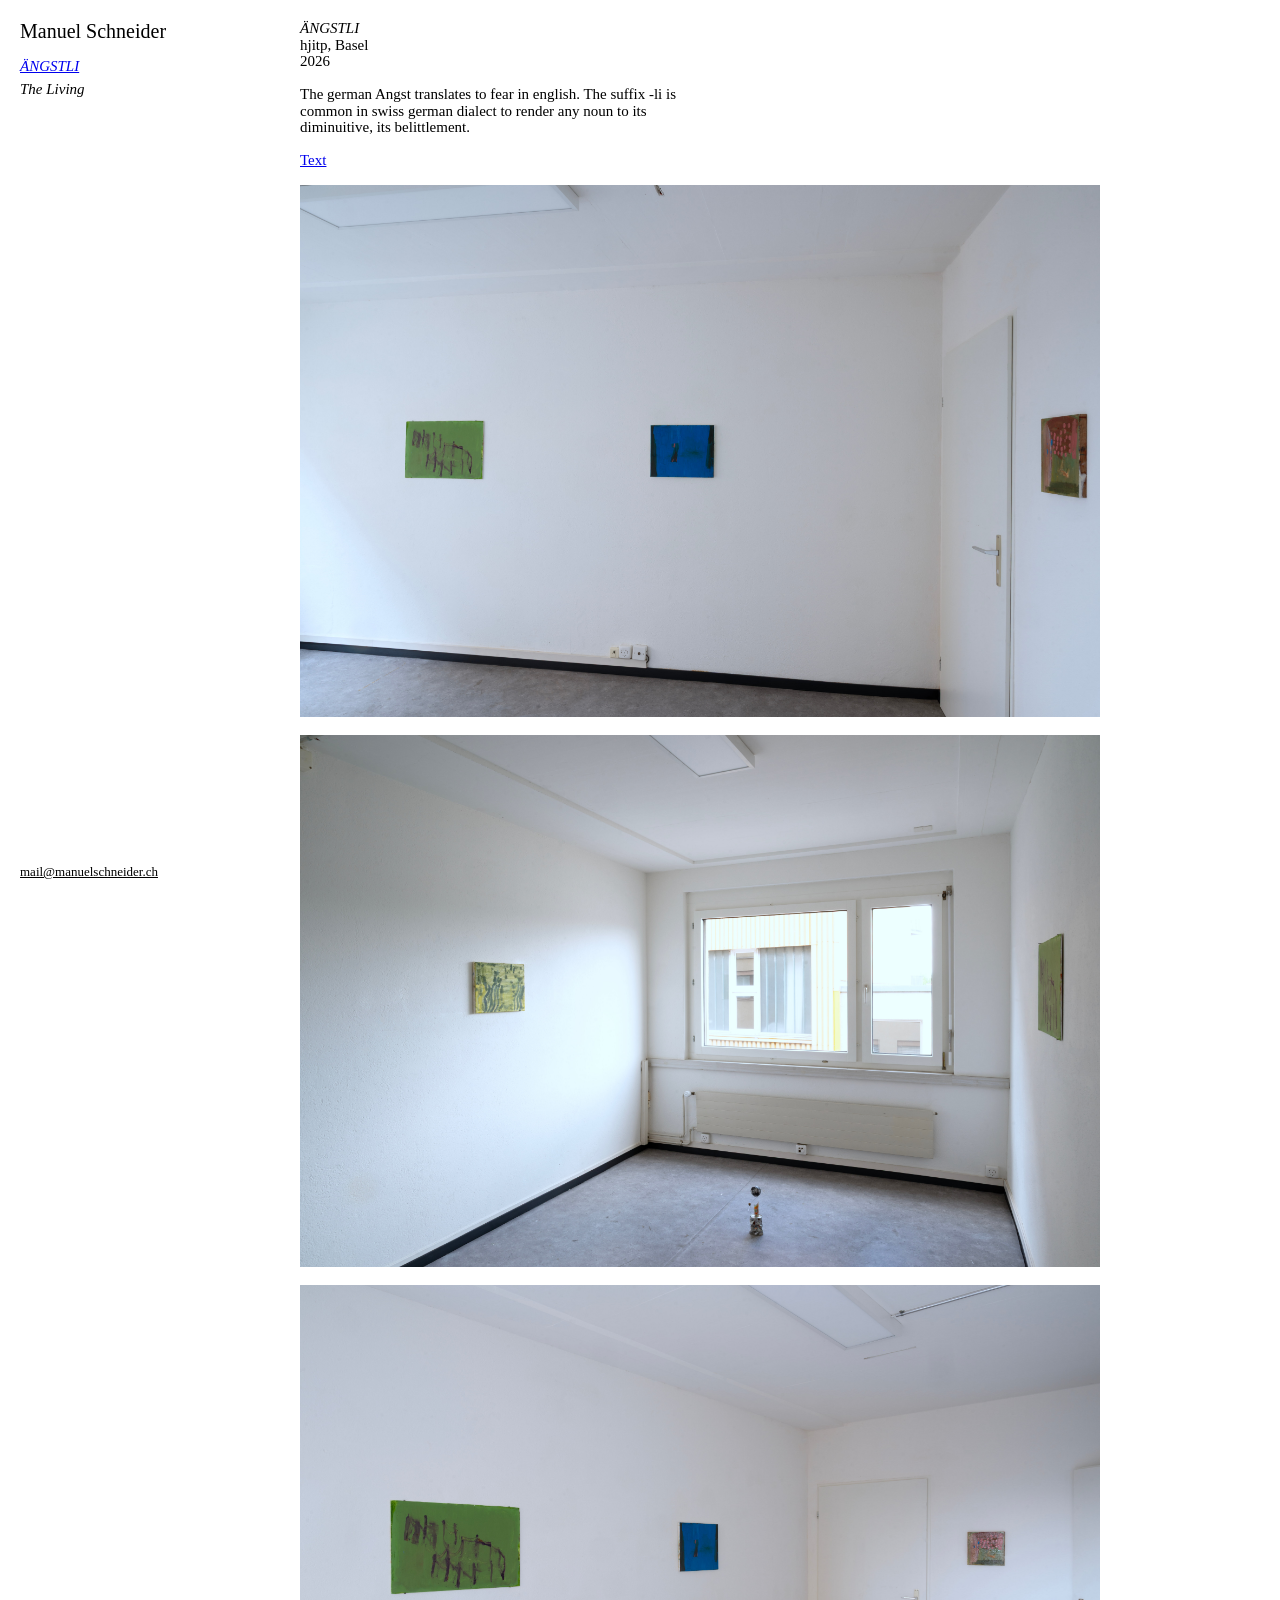
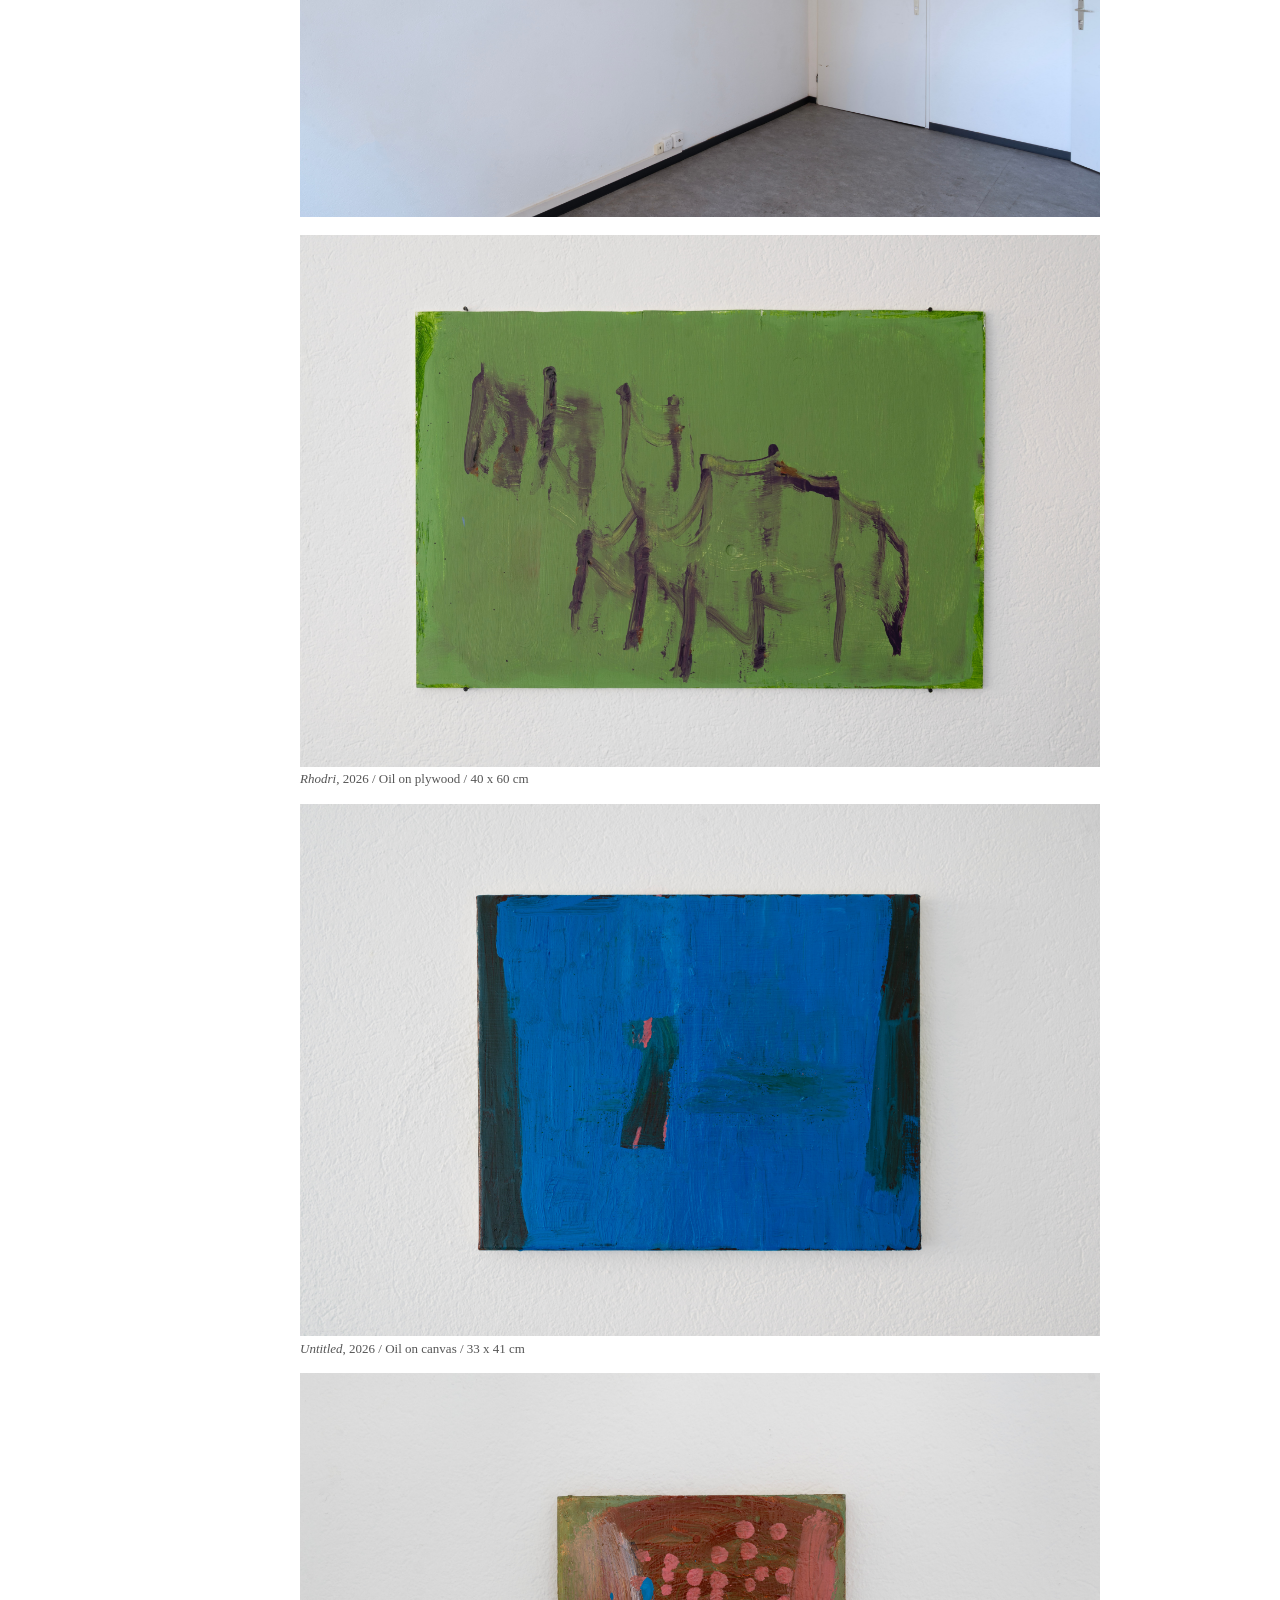
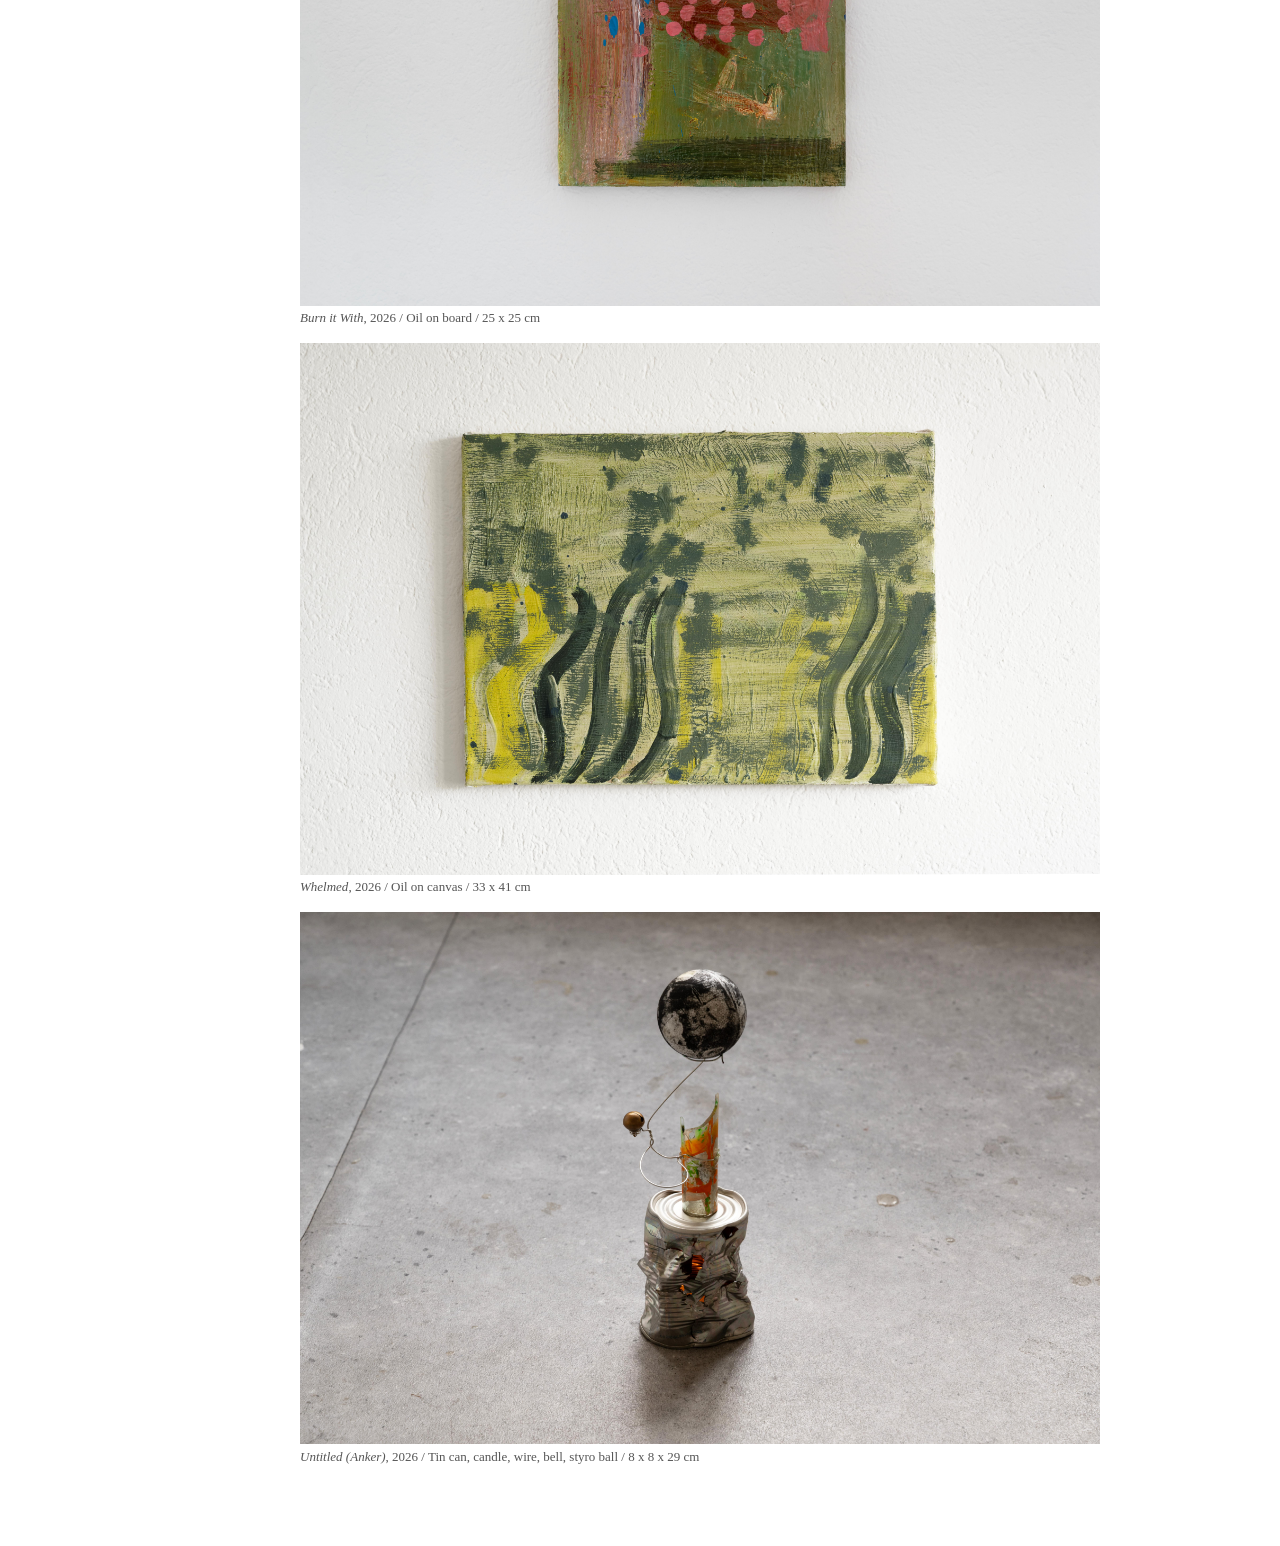
==== commit b4295570: "Update aengstli.html" ====
--- a/aengstli.html
+++ b/aengstli.html
@@ -41,15 +41,15 @@
   -->
   <div class="block">
     <img src="images/aengstli/01.jpg" alt="Ansicht 1">
-    cm</p>
+    </p>
   </div>
   <div class="block">
     <img src="images/aengstli/02.jpg" alt="Ansicht 2">
-    cm</p>
+    </p>
   </div>
   <div class="block">
     <img src="images/aengstli/03.jpg" alt="Ansicht 3">
-    cm</p>
+    </p>
   </div>
   <div class="block">
     <img src="images/aengstli/04.jpg" alt="Ansicht 3">
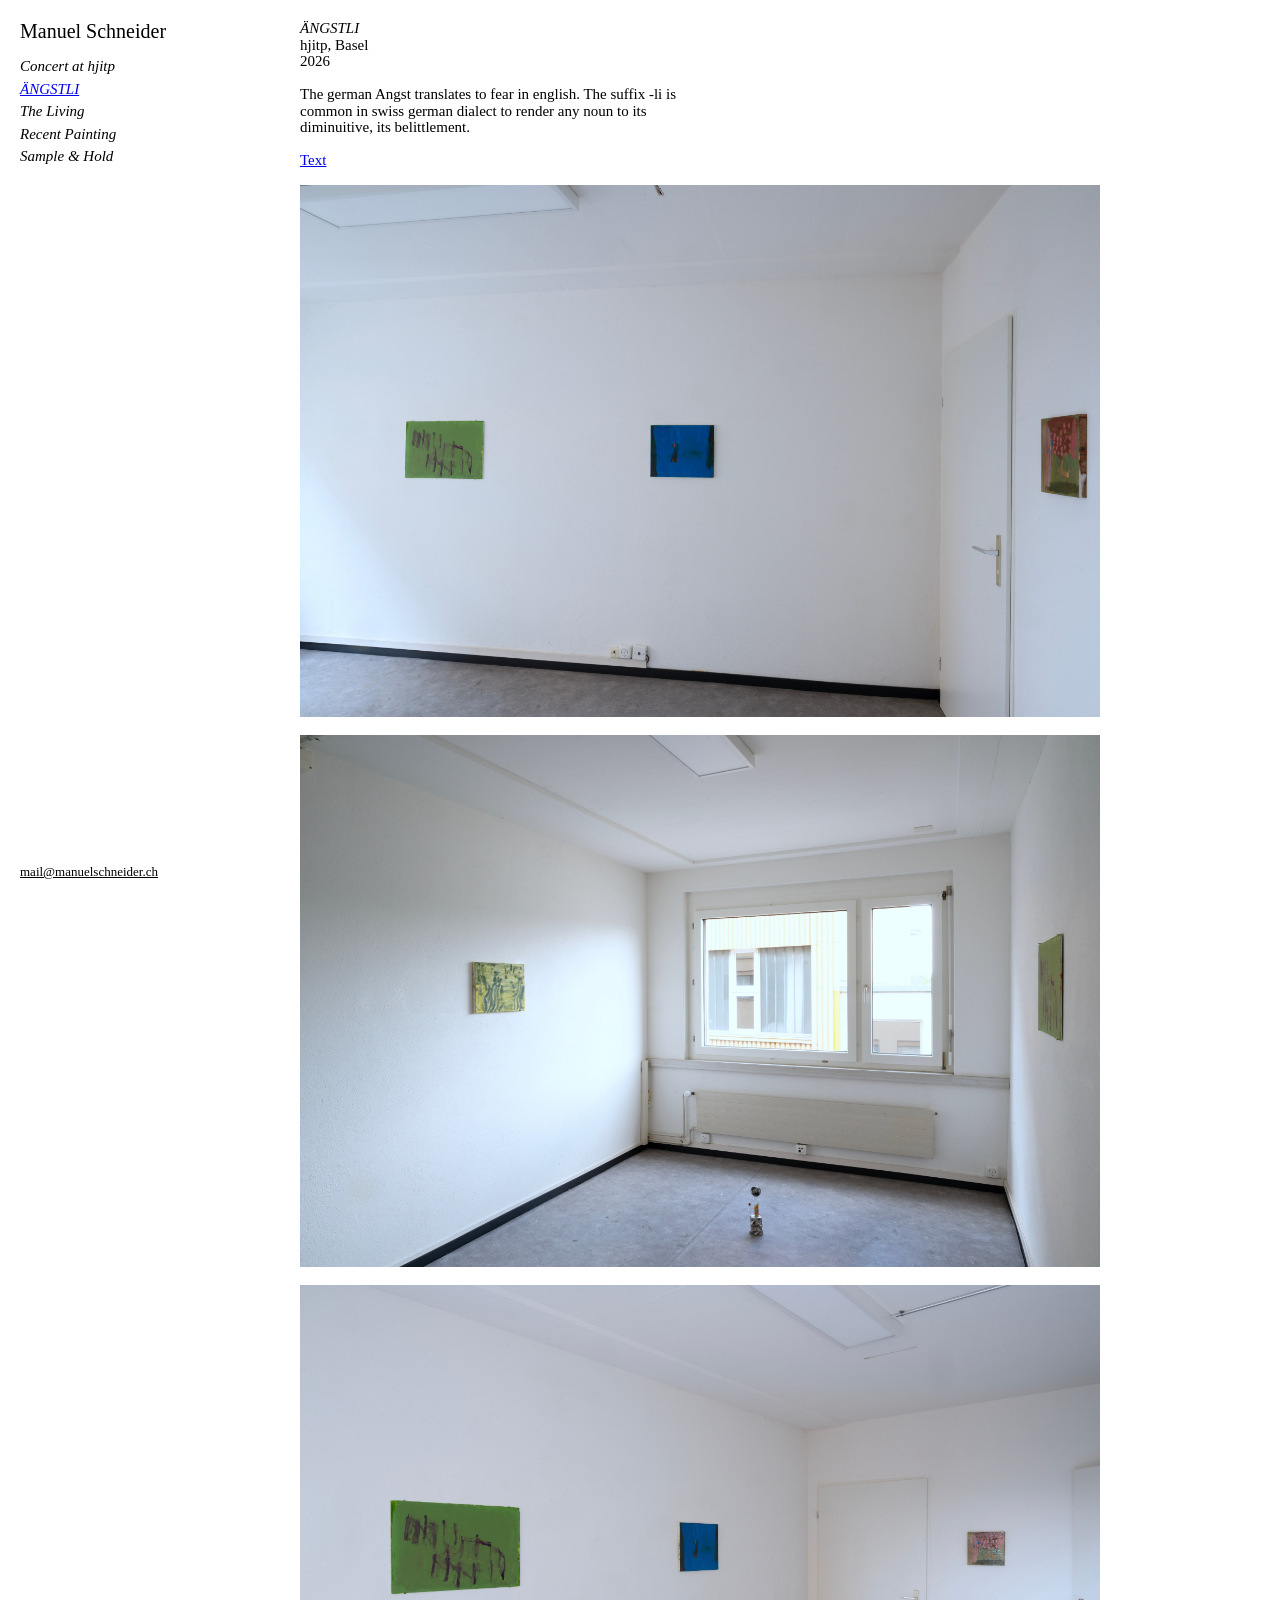
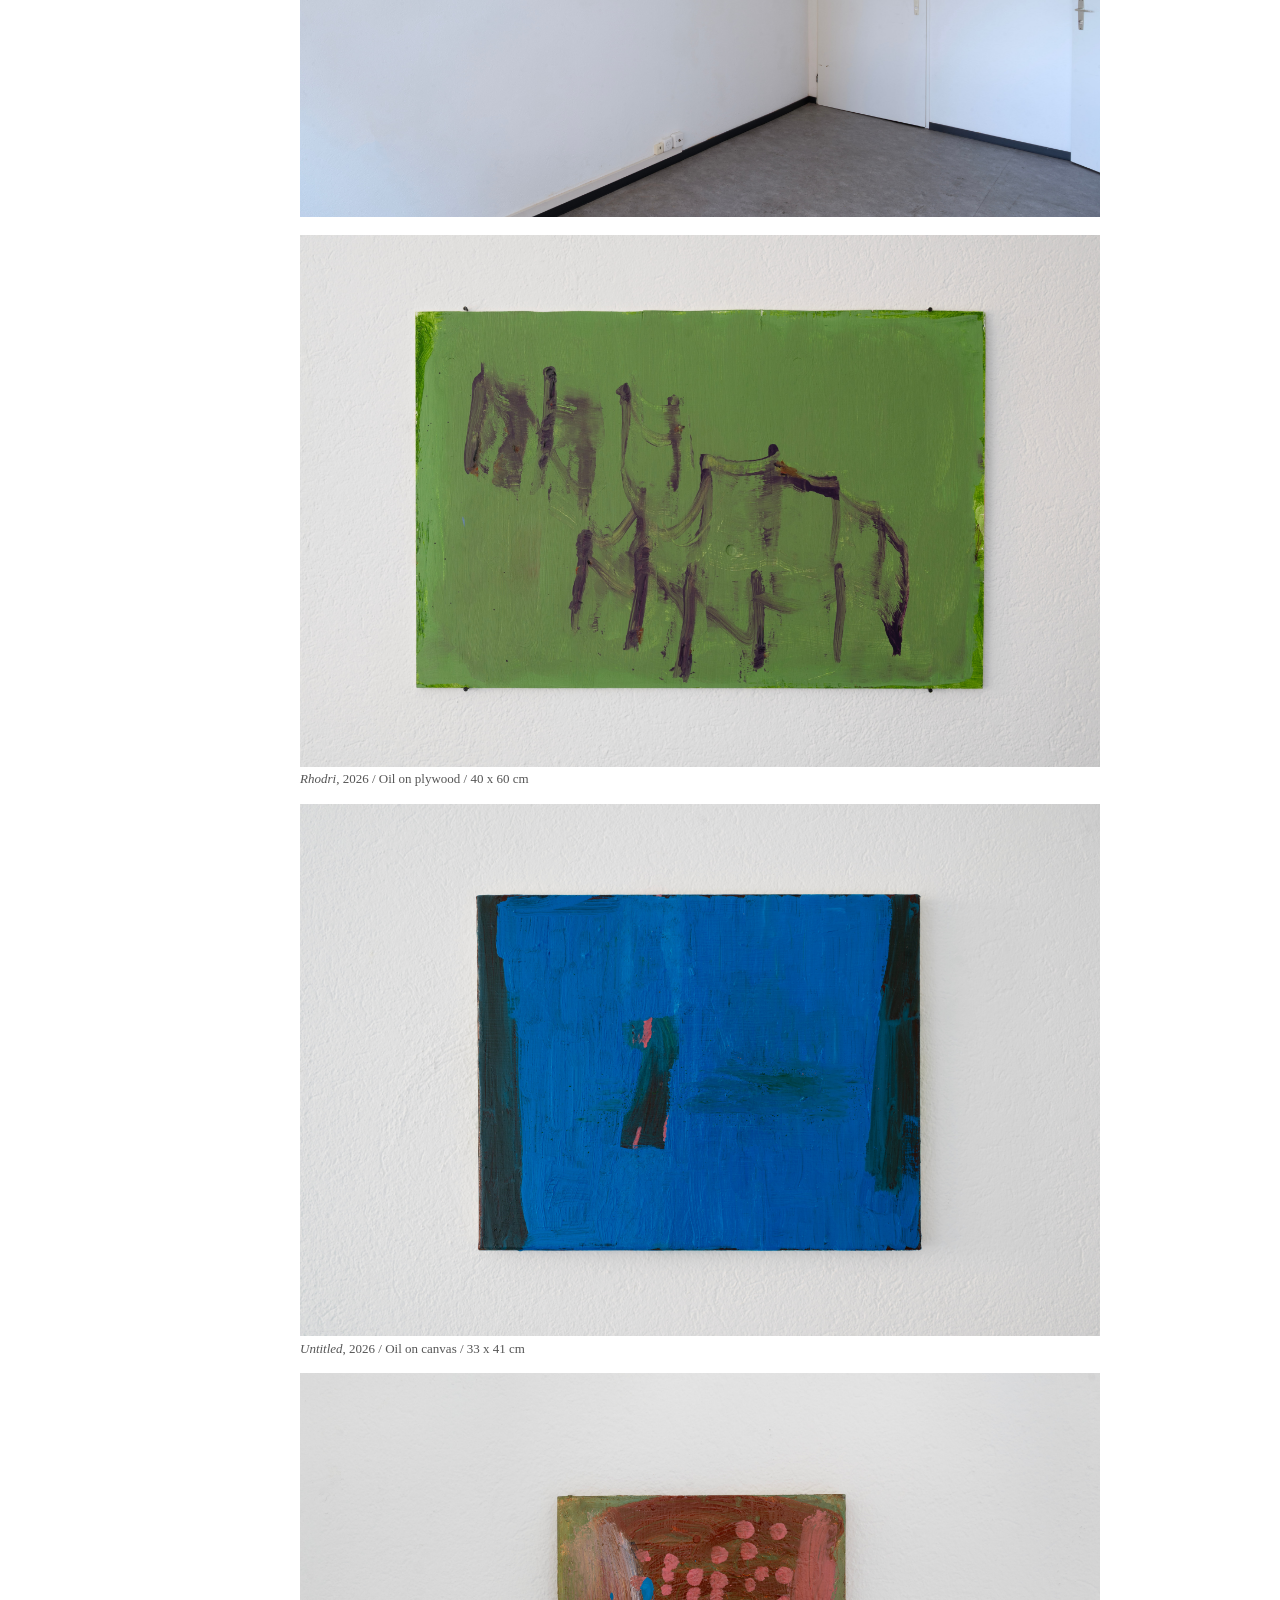
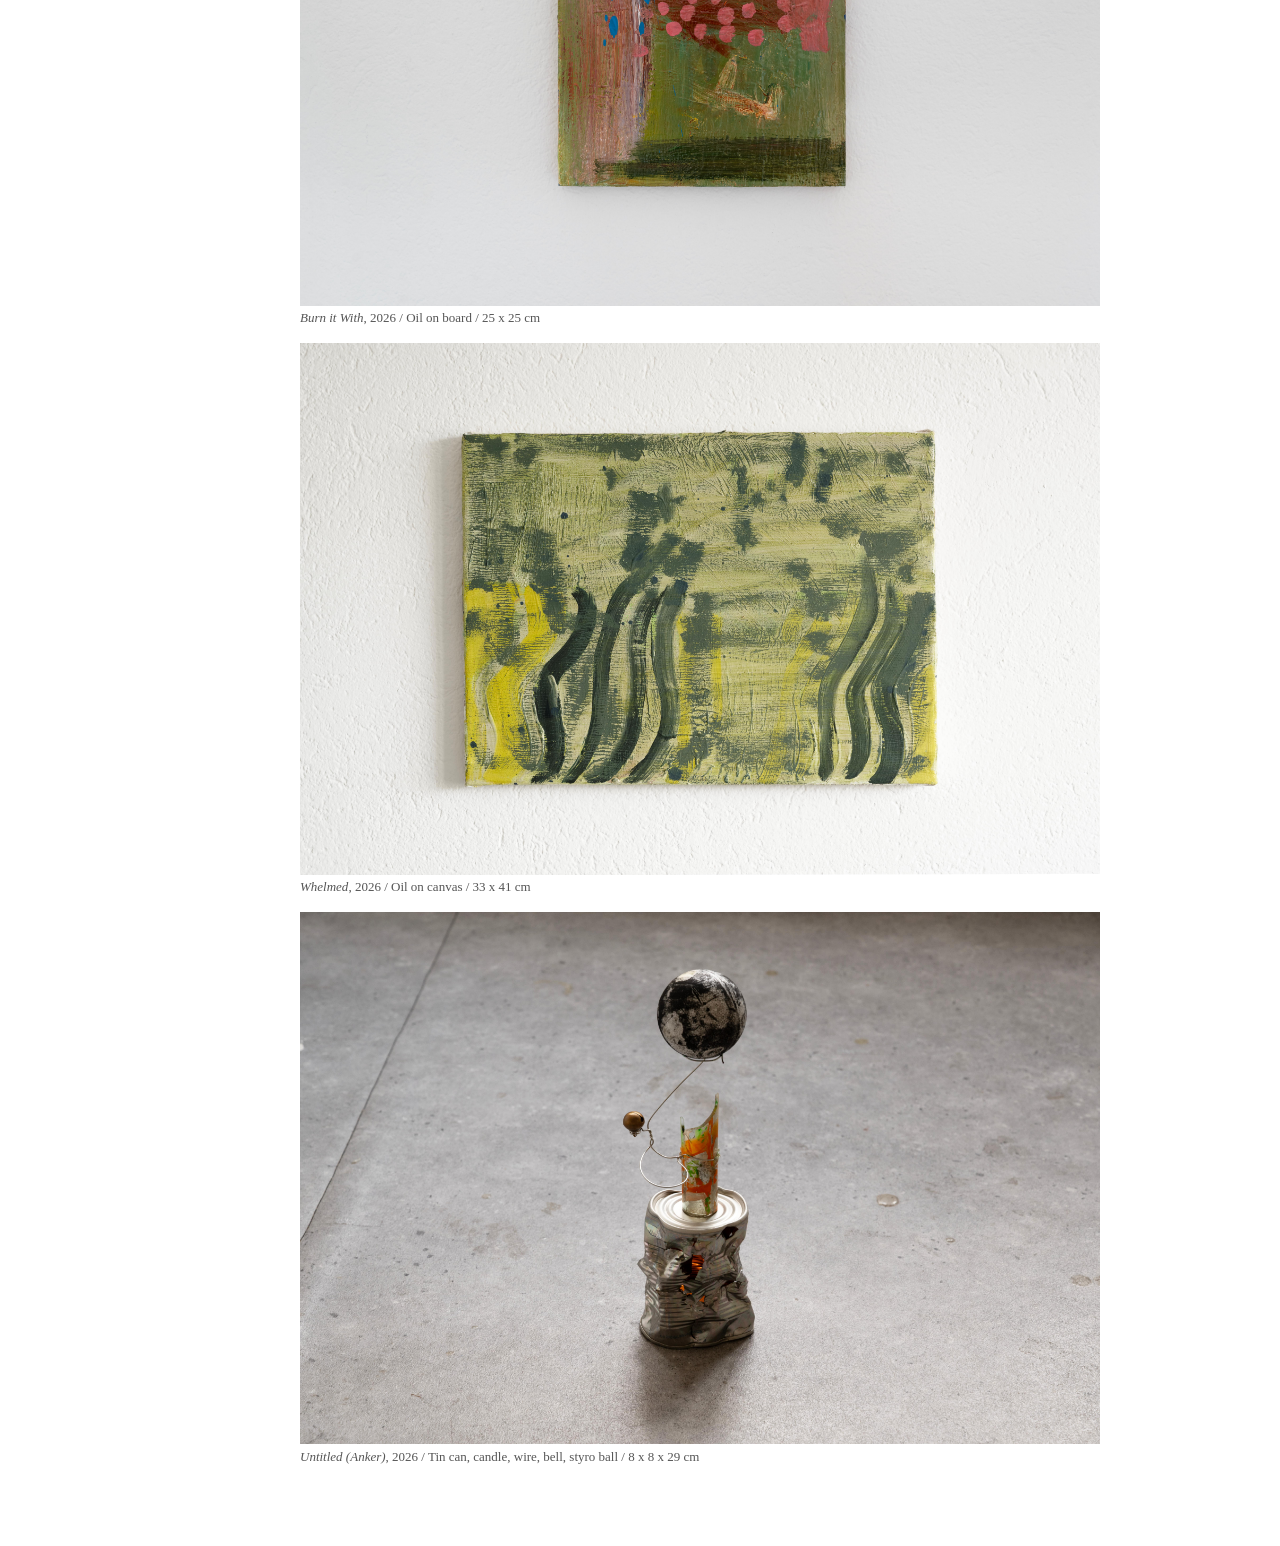
==== commit 7202f5dd: "update alle besseres listen" ====
--- a/aengstli.html
+++ b/aengstli.html
@@ -3,7 +3,8 @@
 <head>
 <meta charset="UTF-8">
 <meta name="viewport" content="width=device-width, initial-scale=1.0">
-<title>ÄNGSTLI</title>
+<title>ÄNGSTLI — Manuel Schneider</title>
+<meta name="description" content="ÄNGSTLI, Einzelausstellung von Manuel Schneider bei hjitp, Basel, 2026.">
 <link rel="stylesheet" href="style.css">
 </head>
 <body>
@@ -40,35 +41,32 @@
     Zeile einfach weglassen, wenn nicht gebraucht.
   -->
   <div class="block">
-    <img src="images/aengstli/01.jpg" alt="Ansicht 1">
-    </p>
+    <img src="images/aengstli/01.jpg" alt="ÄNGSTLI, Ausstellungsansicht, hjitp, Basel, Manuel Schneider, 2026">
   </div>
   <div class="block">
-    <img src="images/aengstli/02.jpg" alt="Ansicht 2">
-    </p>
+    <img src="images/aengstli/02.jpg" alt="ÄNGSTLI, Ausstellungsansicht, hjitp, Basel, Manuel Schneider, 2026">
   </div>
   <div class="block">
-    <img src="images/aengstli/03.jpg" alt="Ansicht 3">
-    </p>
+    <img src="images/aengstli/03.jpg" alt="ÄNGSTLI, Ausstellungsansicht, hjitp, Basel, Manuel Schneider, 2026">
   </div>
   <div class="block">
-    <img src="images/aengstli/04.jpg" alt="Ansicht 3">
+    <img src="images/aengstli/04.jpg" alt="Rhodri, Öl auf Sperrholz, Manuel Schneider, 2026">
     <p class="caption type2"><i>Rhodri</i>, 2026 / Oil on plywood / 40 x 60 cm</p>
   </div>
   <div class="block">
-    <img src="images/aengstli/05.jpg" alt="Ansicht 3">
+    <img src="images/aengstli/05.jpg" alt="Untitled, Öl auf Leinwand, Manuel Schneider, 2026">
     <p class="caption type2"><i>Untitled</i>, 2026 / Oil on canvas / 33 x 41 cm</p>
   </div>
   <div class="block">
-    <img src="images/aengstli/06.jpg" alt="Ansicht 3">
+    <img src="images/aengstli/06.jpg" alt="Burn it With, Öl auf Holz, Manuel Schneider, 2026">
     <p class="caption type2"><i>Burn it With</i>, 2026 / Oil on board / 25 x 25 cm</p>
   </div>
   <div class="block">
-    <img src="images/aengstli/07.jpg" alt="Ansicht 3">
+    <img src="images/aengstli/07.jpg" alt="Whelmed, Öl auf Leinwand, Manuel Schneider, 2026">
     <p class="caption type2"><i>Whelmed</i>, 2026 / Oil on canvas / 33 x 41 cm</p>
   </div>
   <div class="block">
-    <img src="images/aengstli/08.jpg" alt="Ansicht 3">
+    <img src="images/aengstli/08.jpg" alt="Untitled (Anker), Assemblage, Manuel Schneider, 2026">
     <p class="caption type2"><i>Untitled (Anker)</i>, 2026 / Tin can, candle, wire, bell, styro ball / 8 x 8 x 29 cm</p>
   </div>
 
--- a/style.css
+++ b/style.css
@@ -177,10 +177,11 @@
   .type2,
   .caption { max-width: calc(100% - 20px); }
 
-  /* Fotos füllen die Bildschirmbreite komplett, unabhängig vom
-     Text-Einzug links (der für Navigation und Textblöcke bleibt) */
+  /* Fotos und Videos füllen die Bildschirmbreite komplett, unabhängig
+     vom Text-Einzug links (der für Navigation und Textblöcke bleibt) */
   .block img,
-  .hero-image img {
+  .hero-image img,
+  .video-frame {
     width: 100vw;
     max-width: 100vw;
     margin-left: -20px;
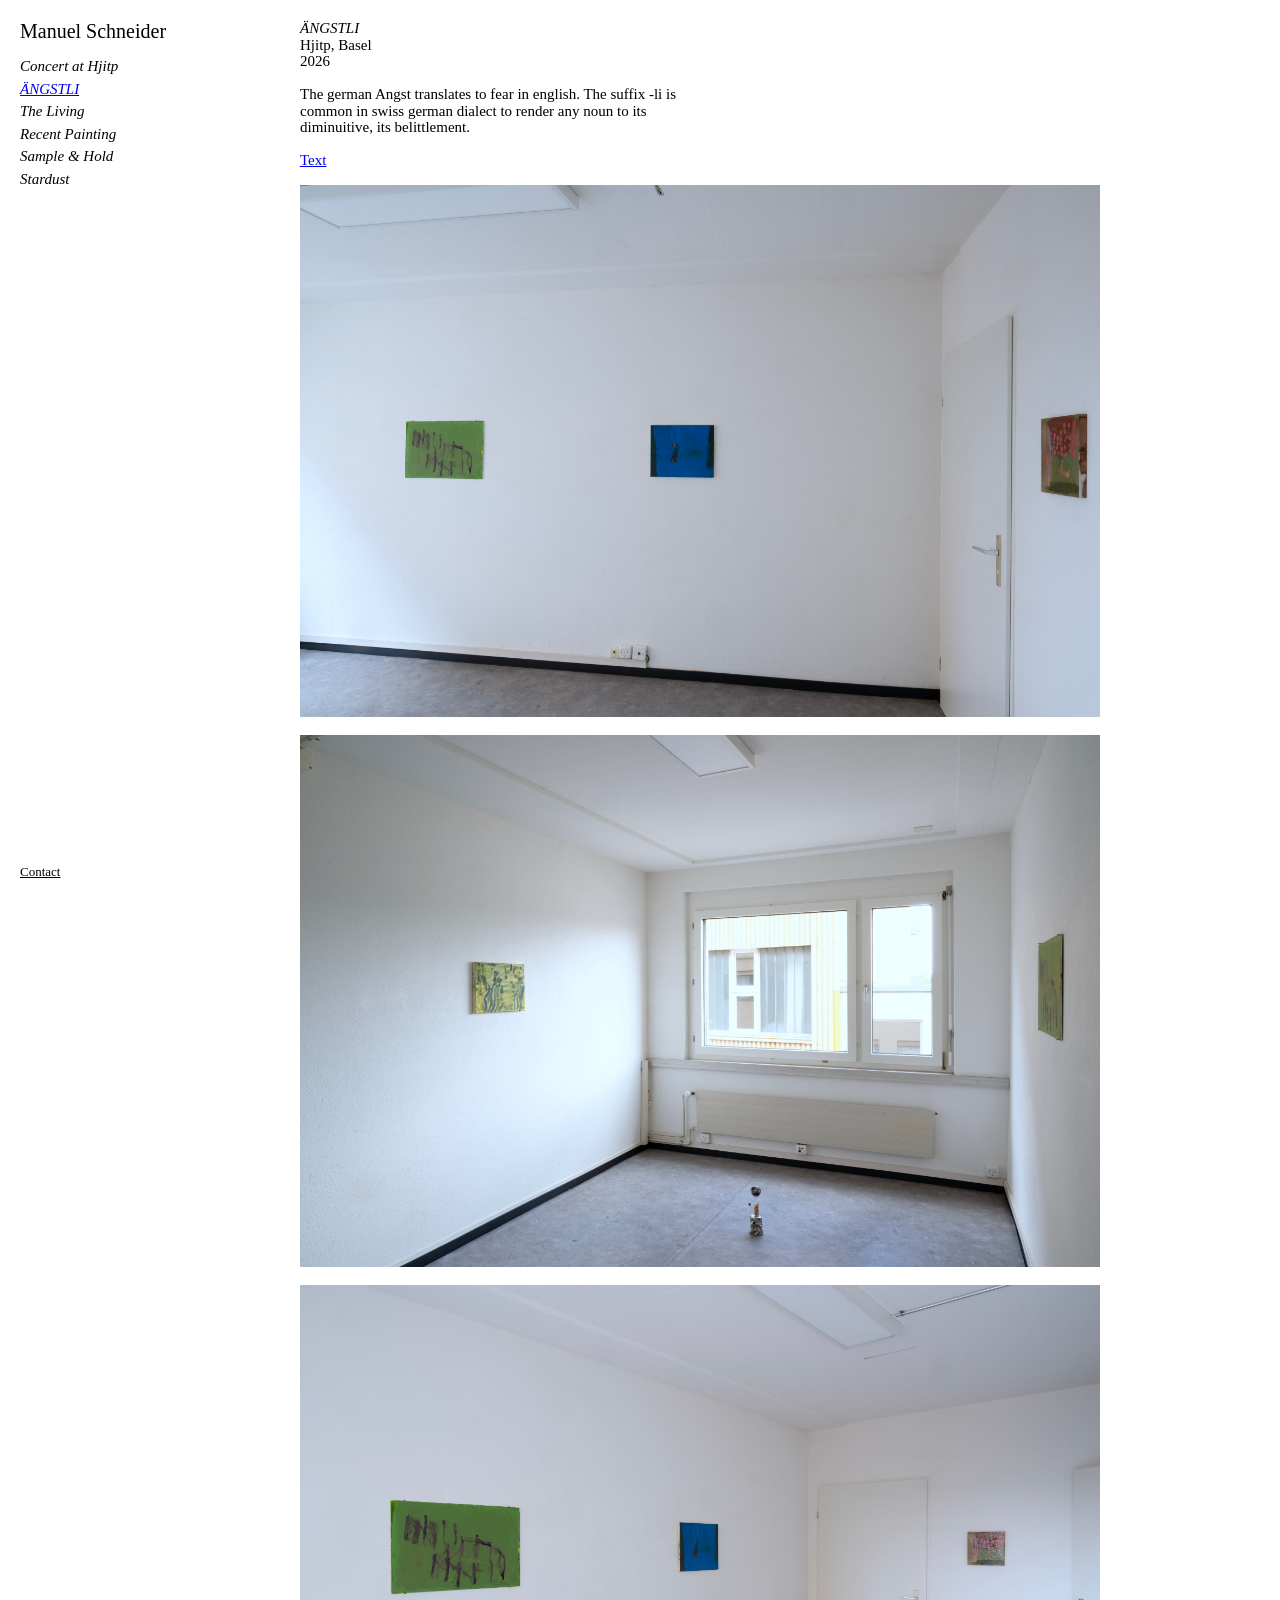
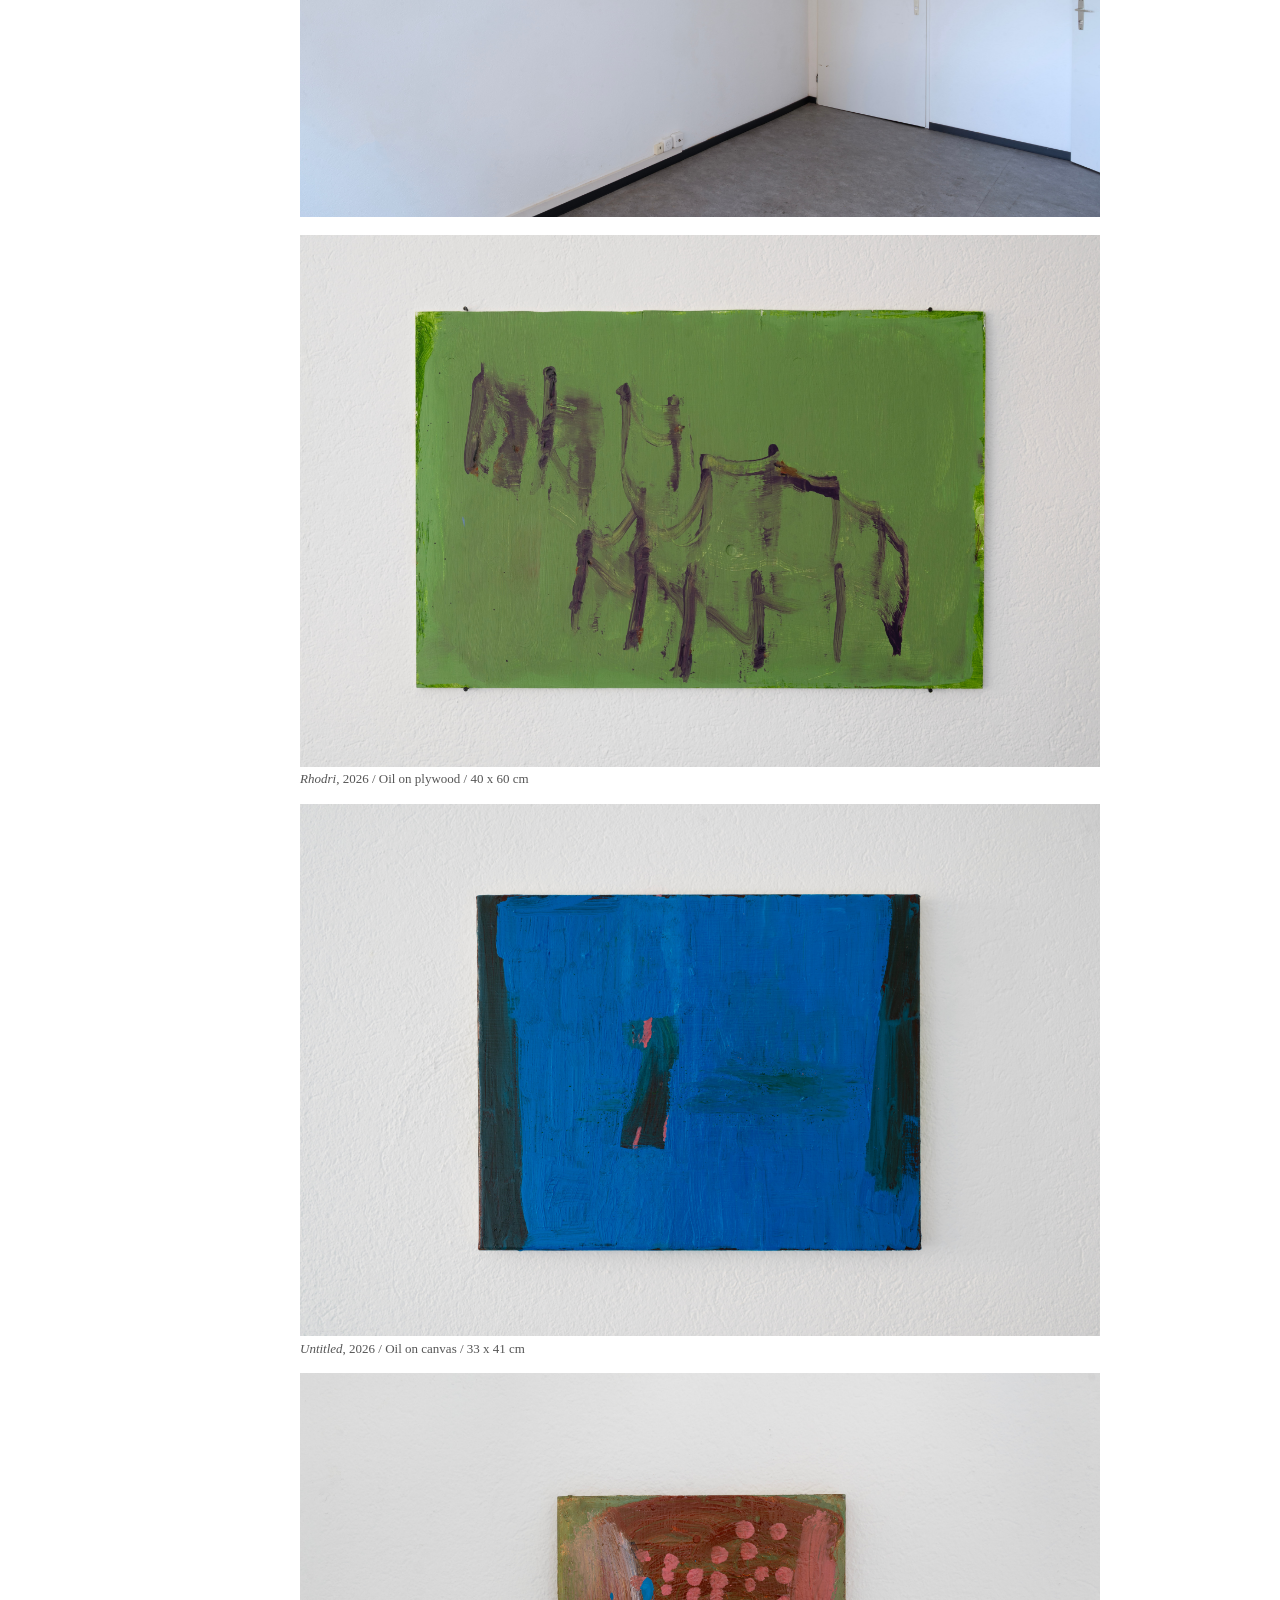
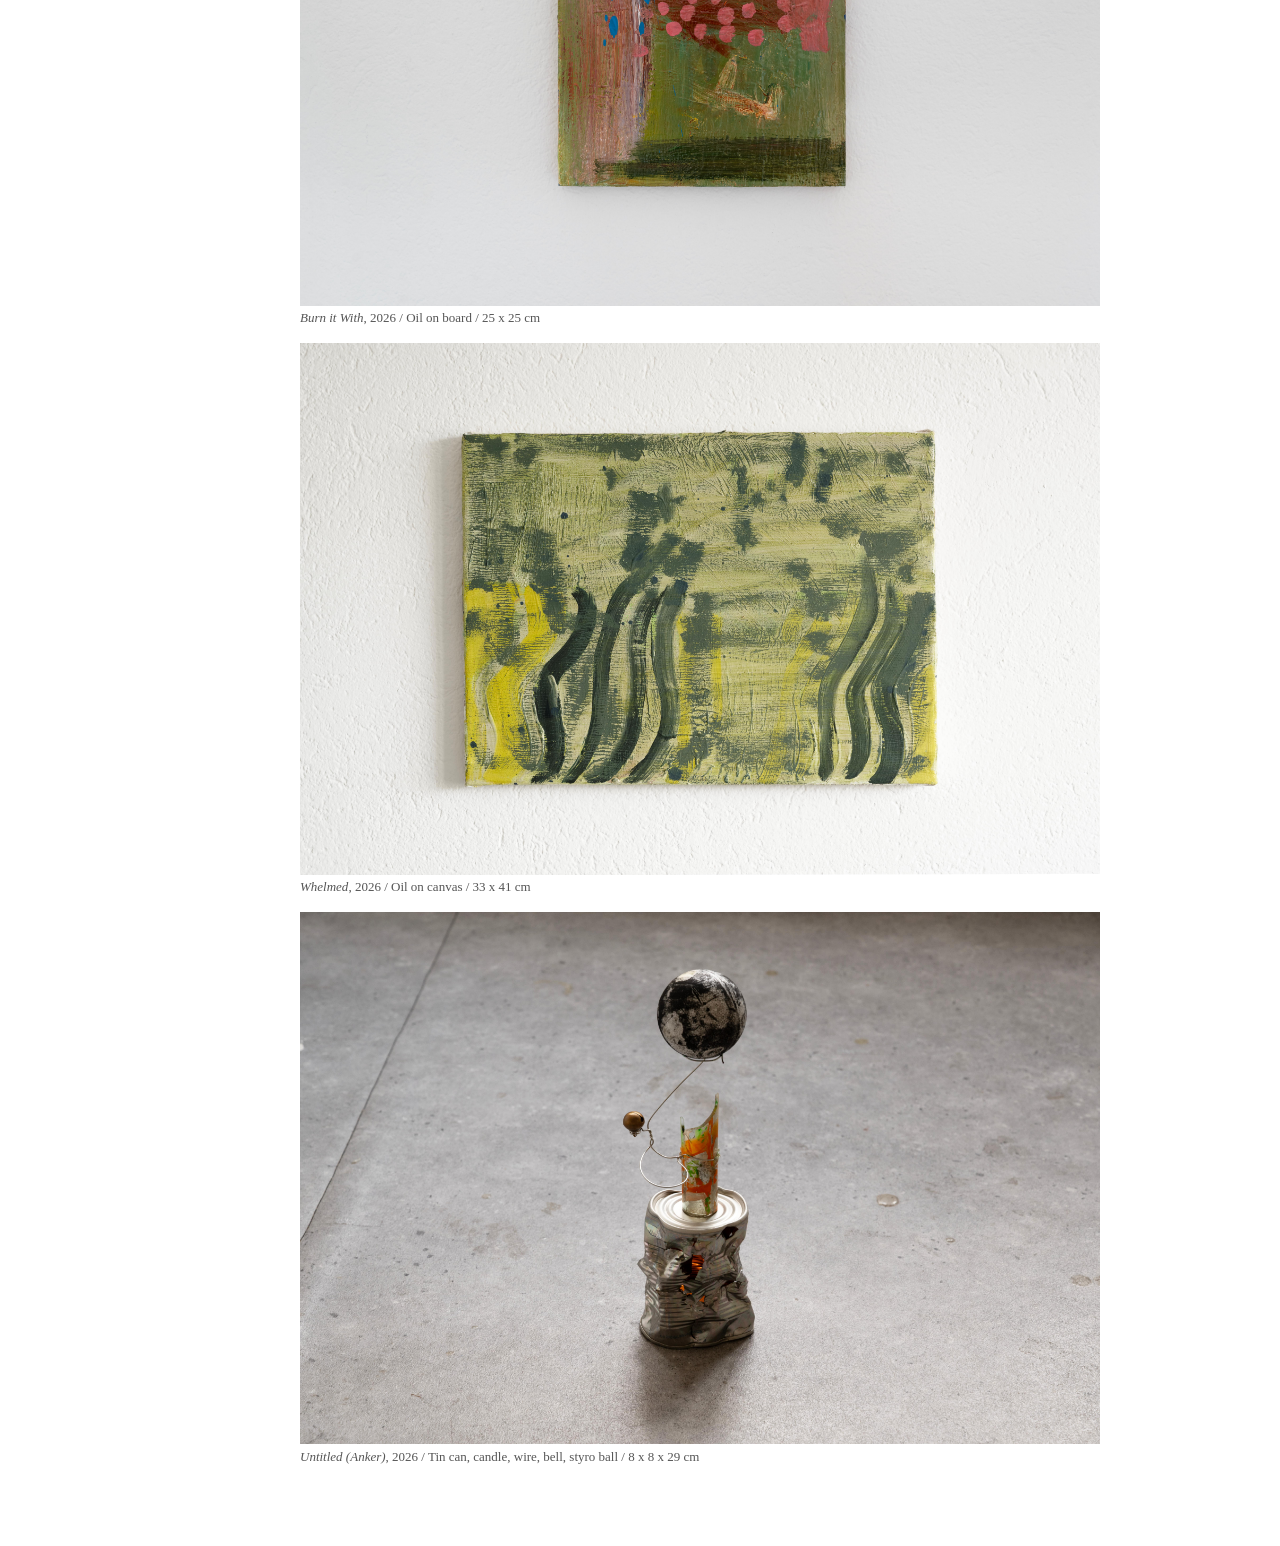
==== commit e6f11448: "Update aengstli.html" ====
--- a/aengstli.html
+++ b/aengstli.html
@@ -1,10 +1,10 @@
 <!DOCTYPE html>
-<html lang="de">
+<html lang="en">
 <head>
 <meta charset="UTF-8">
 <meta name="viewport" content="width=device-width, initial-scale=1.0">
 <title>ÄNGSTLI — Manuel Schneider</title>
-<meta name="description" content="ÄNGSTLI, Einzelausstellung von Manuel Schneider bei hjitp, Basel, 2026.">
+<meta name="description" content="ÄNGSTLI, solo exhibition by Manuel Schneider at hjitp, Basel, 2026.">
 <link rel="stylesheet" href="style.css">
 </head>
 <body>
@@ -21,7 +21,7 @@
   -->
   <div class="block type2">
     <i>ÄNGSTLI</i><br>
-    hjitp, Basel<br>
+    Hjitp, Basel<br>
     2026
   </div>
 
@@ -41,32 +41,32 @@
     Zeile einfach weglassen, wenn nicht gebraucht.
   -->
   <div class="block">
-    <img src="images/aengstli/01.jpg" alt="ÄNGSTLI, Ausstellungsansicht, hjitp, Basel, Manuel Schneider, 2026">
+    <img src="images/aengstli/01.jpg" alt="ÄNGSTLI, installation view, hjitp, Basel, Manuel Schneider, 2026">
   </div>
   <div class="block">
-    <img src="images/aengstli/02.jpg" alt="ÄNGSTLI, Ausstellungsansicht, hjitp, Basel, Manuel Schneider, 2026">
+    <img src="images/aengstli/02.jpg" alt="ÄNGSTLI, installation view, hjitp, Basel, Manuel Schneider, 2026">
   </div>
   <div class="block">
-    <img src="images/aengstli/03.jpg" alt="ÄNGSTLI, Ausstellungsansicht, hjitp, Basel, Manuel Schneider, 2026">
+    <img src="images/aengstli/03.jpg" alt="ÄNGSTLI, installation view, hjitp, Basel, Manuel Schneider, 2026">
   </div>
   <div class="block">
-    <img src="images/aengstli/04.jpg" alt="Rhodri, Öl auf Sperrholz, Manuel Schneider, 2026">
+    <img src="images/aengstli/04.jpg" alt="Rhodri, oil on plywood, Manuel Schneider, 2026">
     <p class="caption type2"><i>Rhodri</i>, 2026 / Oil on plywood / 40 x 60 cm</p>
   </div>
   <div class="block">
-    <img src="images/aengstli/05.jpg" alt="Untitled, Öl auf Leinwand, Manuel Schneider, 2026">
+    <img src="images/aengstli/05.jpg" alt="Untitled, oil on canvas, Manuel Schneider, 2026">
     <p class="caption type2"><i>Untitled</i>, 2026 / Oil on canvas / 33 x 41 cm</p>
   </div>
   <div class="block">
-    <img src="images/aengstli/06.jpg" alt="Burn it With, Öl auf Holz, Manuel Schneider, 2026">
+    <img src="images/aengstli/06.jpg" alt="Burn it With, oil on board, Manuel Schneider, 2026">
     <p class="caption type2"><i>Burn it With</i>, 2026 / Oil on board / 25 x 25 cm</p>
   </div>
   <div class="block">
-    <img src="images/aengstli/07.jpg" alt="Whelmed, Öl auf Leinwand, Manuel Schneider, 2026">
+    <img src="images/aengstli/07.jpg" alt="Whelmed, oil on canvas, Manuel Schneider, 2026">
     <p class="caption type2"><i>Whelmed</i>, 2026 / Oil on canvas / 33 x 41 cm</p>
   </div>
   <div class="block">
-    <img src="images/aengstli/08.jpg" alt="Untitled (Anker), Assemblage, Manuel Schneider, 2026">
+    <img src="images/aengstli/08.jpg" alt="Untitled (Anker), assemblage, Manuel Schneider, 2026">
     <p class="caption type2"><i>Untitled (Anker)</i>, 2026 / Tin can, candle, wire, bell, styro ball / 8 x 8 x 29 cm</p>
   </div>
 
